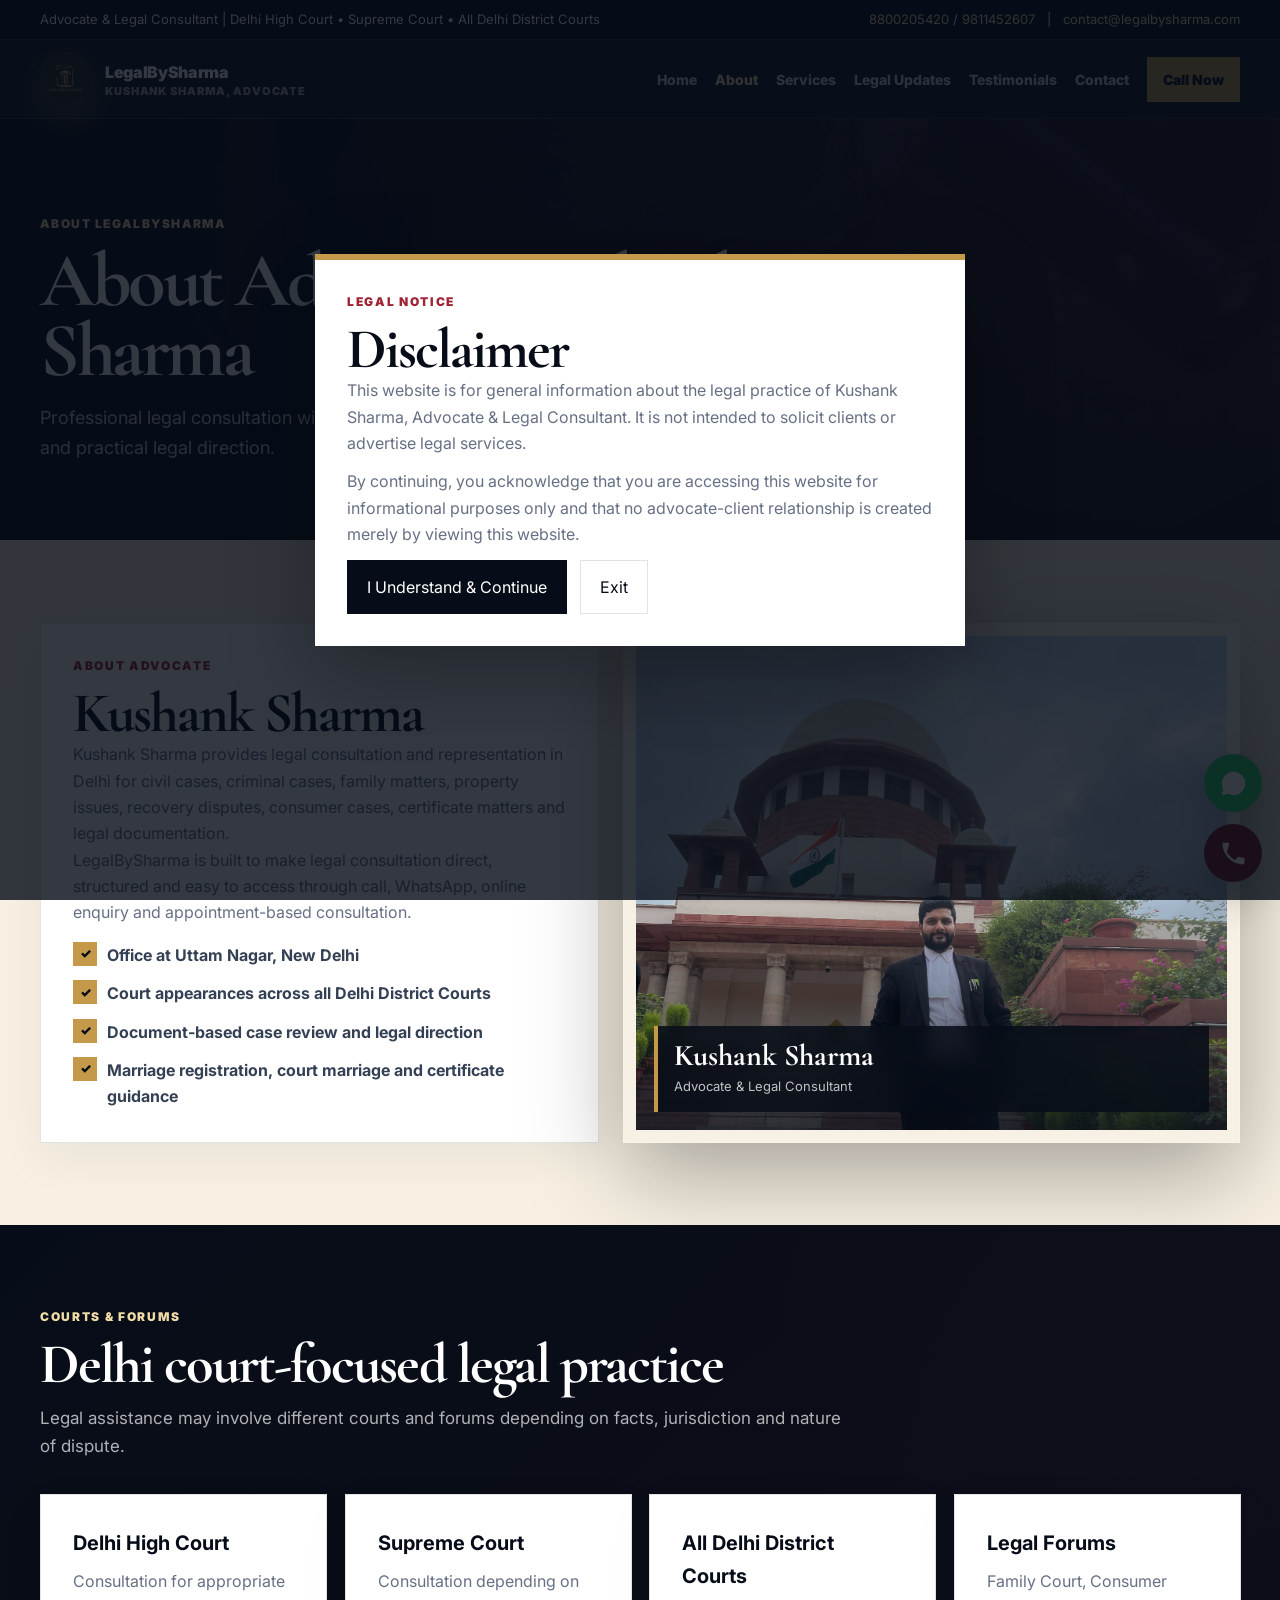
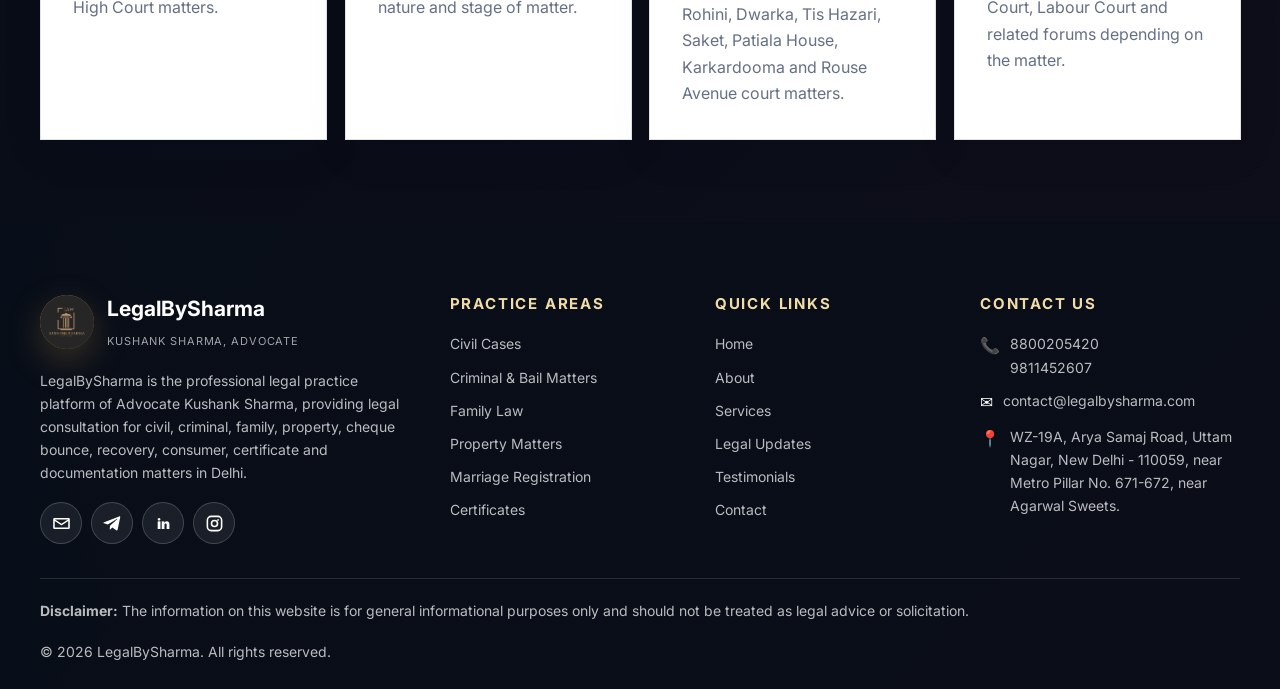
==== kushank-sharma-advocate1/about.html @ 9aa71bcb "Add files via upload" ====
<!DOCTYPE html>
<html lang="en-IN">
<head>
  <meta charset="UTF-8" />
  <meta name="viewport" content="width=device-width, initial-scale=1.0" />
  <title>Kushank Sharma Advocate | LegalBySharma | Advocate in Delhi</title>
  <meta name="description" content="Kushank Sharma, Advocate & Legal Consultant in Delhi. Legal consultation for civil, criminal, family, property, cheque bounce, bail, consumer, money recovery, marriage registration, court marriage, surviving member certificate, OBC NCL certificate, domicile certificate and documentation matters." />
  <meta name="keywords" content="Advocate in Delhi, Advocate in Dwarka, Legal Consultant Delhi, Kushank Sharma Advocate, LegalBySharma, Marriage Registration Delhi, Court Marriage Delhi, Surviving Member Certificate Delhi, OBC NCL Certificate, Domicile Certificate Delhi" />
  <meta name="robots" content="index, follow" />
  <link rel="icon" type="image/png" href="./images/icon.png?v=40">
  <link rel="preconnect" href="https://fonts.googleapis.com">
  <link rel="preconnect" href="https://fonts.gstatic.com" crossorigin>
  <link href="https://fonts.googleapis.com/css2?family=Cormorant+Garamond:wght@500;600;700&family=Inter:wght@400;500;600;700;800;900&display=swap" rel="stylesheet">
  <link rel="stylesheet" href="./style.css?v=40">
</head>
<body>
  <div id="disclaimer" class="disclaimer">
    <div class="disclaimer-box">
      <div class="eyebrow">Legal Notice</div>
      <h2>Disclaimer</h2>
      <p>This website is for general information about the legal practice of Kushank Sharma, Advocate & Legal Consultant. It is not intended to solicit clients or advertise legal services.</p>
      <p>By continuing, you acknowledge that you are accessing this website for informational purposes only and that no advocate-client relationship is created merely by viewing this website.</p>
      <div class="hero-actions" style="margin-bottom:0;">
        <button class="btn btn-dark" onclick="acceptDisclaimer()">I Understand & Continue</button>
        <a class="btn btn-outline" style="color:var(--dark);border-color:var(--border);" href="https://www.google.com">Exit</a>
      </div>
    </div>
  </div>

  <div class="top-strip">
    <div class="container top-strip-inner">
      <div>Advocate & Legal Consultant | Delhi High Court • Supreme Court • All Delhi District Courts</div>
      <div><a href="tel:+918800205420">8800205420</a> / <a href="tel:+919811452607">9811452607</a> &nbsp; | &nbsp; <a href="mailto:contact@legalbysharma.com">contact@legalbysharma.com</a></div>
    </div>
  </div>

  <header>
    <div class="container nav">
      <a href="index.html" class="brand">
        <span class="brand-icon"><img src="./images/icon.png?v=40" alt="LegalBySharma icon"></span>
        <span>LegalBySharma<small>Kushank Sharma, Advocate</small></span>
      </a>
      <button class="menu" onclick="toggleMenu()">Menu</button>
      <nav id="menu">
        <a class="" href="index.html">Home</a>
        <a class="active" href="about.html">About</a>
        <a class="" href="services.html">Services</a>
        <a class="" href="legal-updates.html">Legal Updates</a>
        <a class="" href="testimonials.html">Testimonials</a>
        <a class="" href="contact.html">Contact</a>
        <a class="nav-call" href="tel:+918800205420">Call Now</a>
      </nav>
    </div>
  </header>
<section class="page-hero">
  <div class="page-hero-bg"></div>
  <div class="container">
    <div class="breadcrumb">About LegalBySharma</div>
    <h1>About Advocate Kushank Sharma</h1>
    <p>Professional legal consultation with focus on document-based review, clear communication and practical legal direction.</p>
  </div>
</section>
<main><section><div class="container split"><div class="box"><div class="eyebrow">About Advocate</div><h2>Kushank Sharma</h2><p>Kushank Sharma provides legal consultation and representation in Delhi for civil cases, criminal cases, family matters, property issues, recovery disputes, consumer cases, certificate matters and legal documentation.</p><p>LegalBySharma is built to make legal consultation direct, structured and easy to access through call, WhatsApp, online enquiry and appointment-based consultation.</p><ul class="list"><li>Office at Uttam Nagar, New Delhi</li><li>Court appearances across all Delhi District Courts</li><li>Document-based case review and legal direction</li><li>Marriage registration, court marriage and certificate guidance</li></ul></div><aside class="advocate-hero-card float-soft" style="height:520px;width:100%"><div class="advocate-hero-photo"><img src="./images/kushank-sharma.jpeg" alt="Advocate Kushank Sharma"><div class="advocate-photo-badge"><strong>Kushank Sharma</strong><span>Advocate & Legal Consultant</span></div></div></aside></div></section><section class="dark-section"><div class="container"><div class="section-title"><div class="eyebrow" style="color:var(--gold2)">Courts & Forums</div><h2>Delhi court-focused legal practice</h2><p>Legal assistance may involve different courts and forums depending on facts, jurisdiction and nature of dispute.</p></div><div class="grid-4"><div class="mini-card"><b>Delhi High Court</b><p>Consultation for appropriate High Court matters.</p></div><div class="mini-card"><b>Supreme Court</b><p>Consultation depending on nature and stage of matter.</p></div><div class="mini-card"><b>All Delhi District Courts</b><p>Rohini, Dwarka, Tis Hazari, Saket, Patiala House, Karkardooma and Rouse Avenue court matters.</p></div><div class="mini-card"><b>Legal Forums</b><p>Family Court, Consumer Court, Labour Court and related forums depending on the matter.</p></div></div></div></section></main>
  <footer class="footer-premium">
    <div class="container footer-top">
      <div class="footer-col">
        <div class="footer-logo">
          <span class="footer-logo-icon"><img src="./images/icon.png?v=40" alt="LegalBySharma icon"></span>
          <div><b>LegalBySharma</b><small>Kushank Sharma, Advocate</small></div>
        </div>
        <p>LegalBySharma is the professional legal practice platform of Advocate Kushank Sharma, providing legal consultation for civil, criminal, family, property, cheque bounce, recovery, consumer, certificate and documentation matters in Delhi.</p>
        <div class="footer-socials">
          <a class="social-icon" href="mailto:contact@legalbysharma.com" aria-label="Email LegalBySharma" title="Email">
            <svg viewBox="0 0 24 24" aria-hidden="true"><path d="M3 5h18a1.5 1.5 0 0 1 1.5 1.5v11A1.5 1.5 0 0 1 21 19H3a1.5 1.5 0 0 1-1.5-1.5v-11A1.5 1.5 0 0 1 3 5Zm.8 2 8.2 5.45L20.2 7H3.8Zm16.7 10V8.85l-7.67 5.1a1.5 1.5 0 0 1-1.66 0L3.5 8.85V17h17Z"/></svg>
          </a>
          <a class="social-icon" href="https://t.me/legalbysharma" target="_blank" rel="noopener" aria-label="Telegram LegalBySharma" title="Telegram">
            <svg viewBox="0 0 24 24" aria-hidden="true"><path d="M21.7 4.4 18.5 19.7c-.24 1.1-.88 1.36-1.78.84l-4.9-3.62-2.36 2.27c-.26.26-.48.48-.98.48l.35-4.98 9.07-8.2c.4-.35-.09-.55-.61-.2L6.08 13.35 1.25 11.84c-1.05-.33-1.07-1.05.22-1.55L20.35 3c.87-.32 1.63.2 1.35 1.4Z"/></svg>
          </a>
          <a class="social-icon" href="https://www.linkedin.com/" target="_blank" rel="noopener" aria-label="LinkedIn" title="LinkedIn">in</a>
          <a class="social-icon" href="https://www.instagram.com/" target="_blank" rel="noopener" aria-label="Instagram" title="Instagram">
            <svg viewBox="0 0 24 24" aria-hidden="true"><path d="M7.8 2h8.4A5.81 5.81 0 0 1 22 7.8v8.4A5.81 5.81 0 0 1 16.2 22H7.8A5.81 5.81 0 0 1 2 16.2V7.8A5.81 5.81 0 0 1 7.8 2Zm0 2A3.81 3.81 0 0 0 4 7.8v8.4A3.81 3.81 0 0 0 7.8 20h8.4a3.81 3.81 0 0 0 3.8-3.8V7.8A3.81 3.81 0 0 0 16.2 4H7.8Zm8.7 2.4a1.1 1.1 0 1 1 0 2.2 1.1 1.1 0 0 1 0-2.2ZM12 7.2A4.8 4.8 0 1 1 12 16.8 4.8 4.8 0 0 1 12 7.2Zm0 2A2.8 2.8 0 1 0 12 14.8 2.8 2.8 0 0 0 12 9.2Z"/></svg>
          </a>
        </div>
      </div>
      <div class="footer-col">
        <h3>Practice Areas</h3>
        <div class="footer-links">
          <a href="services.html">Civil Cases</a><a href="services.html">Criminal & Bail Matters</a><a href="services.html">Family Law</a><a href="services.html">Property Matters</a><a href="services.html">Marriage Registration</a><a href="services.html">Certificates</a>
        </div>
      </div>
      <div class="footer-col">
        <h3>Quick Links</h3>
        <div class="footer-links">
          <a href="index.html">Home</a><a href="about.html">About</a><a href="services.html">Services</a><a href="legal-updates.html">Legal Updates</a><a href="testimonials.html">Testimonials</a><a href="contact.html">Contact</a>
        </div>
      </div>
      <div class="footer-col">
        <h3>Contact Us</h3>
        <div class="footer-contact">
          <div><span>📞</span><p><a href="tel:+918800205420">8800205420</a><br><a href="tel:+919811452607">9811452607</a></p></div>
          <div><span>✉️</span><p><a href="mailto:contact@legalbysharma.com">contact@legalbysharma.com</a></p></div>
          <div><span>📍</span><p>WZ-19A, Arya Samaj Road, Uttam Nagar, New Delhi - 110059, near Metro Pillar No. 671-672, near Agarwal Sweets.</p></div>
        </div>
      </div>
    </div>
    <div class="container footer-bottom">
      <p><b>Disclaimer:</b> The information on this website is for general informational purposes only and should not be treated as legal advice or solicitation.</p>
      <p>© <span id="year"></span> LegalBySharma. All rights reserved.</p>
    </div>
  </footer>

  <div class="floating">
    <a class="float-btn whatsapp" href="https://wa.me/918800205420?text=Hello%20Advocate%20Kushank%20Sharma%2C%20I%20need%20legal%20consultation." target="_blank" aria-label="WhatsApp"><svg viewBox="0 0 32 32"><path d="M16.04 3C8.88 3 3.06 8.82 3.06 15.98c0 2.28.6 4.51 1.74 6.47L3 29l6.71-1.76a12.93 12.93 0 0 0 6.33 1.62h.01c7.15 0 12.98-5.82 12.98-12.98C29.03 8.82 23.2 3 16.04 3Z"/></svg></a>
    <a class="float-btn call" href="tel:+918800205420" aria-label="Call"><svg viewBox="0 0 24 24"><path d="M6.62 10.79c1.44 2.83 3.76 5.15 6.59 6.59l2.2-2.2c.27-.27.67-.36 1.02-.24 1.12.37 2.33.57 3.57.57.55 0 1 .45 1 1V20c0 .55-.45 1-1 1C10.61 21 3 13.39 3 4c0-.55.45-1 1-1h3.5c.55 0 1 .45 1 1Z"/></svg></a>
  </div>
  <script src="./script.js?v=40"></script>
</body>
</html>
---- kushank-sharma-advocate1/style.css ----
:root{--dark:#070d18;--dark2:#101827;--maroon:#711625;--maroon2:#9f2536;--gold:#c49a4a;--gold2:#f1dca8;--cream:#f7f0e3;--ink:#101828;--muted:#667085;--border:rgba(16,24,40,.12);--line:rgba(255,255,255,.14);--green:#25D366;--shadow:0 28px 80px rgba(7,13,24,.18)}
*{margin:0;padding:0;box-sizing:border-box}html{scroll-behavior:smooth;overflow-x:hidden}body{font-family:Inter,system-ui,sans-serif;background:var(--cream);color:var(--ink);line-height:1.65;overflow-x:hidden}a{text-decoration:none;color:inherit}img{display:block;max-width:100%}.container{width:min(1200px,calc(100% - 34px));margin:auto}h1,h2,h3{font-family:"Cormorant Garamond",Georgia,serif}.top-strip{background:var(--dark);color:#fff;padding:9px 0;font-size:13px;border-bottom:1px solid var(--line)}.top-strip-inner{display:flex;justify-content:space-between;gap:16px;align-items:center;flex-wrap:wrap}.top-strip a{color:var(--gold2)}
header{position:sticky;top:0;z-index:100;background:rgba(7,13,24,.95);backdrop-filter:blur(14px);border-bottom:1px solid var(--line)}.nav{height:78px;display:flex;justify-content:space-between;align-items:center;gap:22px}.brand{display:flex;align-items:center;gap:13px;color:#fff;font-weight:950;letter-spacing:-.02em}.brand-icon,.footer-logo-icon{width:52px;height:52px;display:grid;place-items:center;border-radius:50%;background:linear-gradient(135deg,var(--gold),#8a6422);box-shadow:0 12px 34px rgba(196,154,74,.26);overflow:hidden;flex:0 0 auto}.brand-icon img,.footer-logo-icon img{width:100%;height:100%;object-fit:cover}.brand small{display:block;color:rgba(255,255,255,.62);text-transform:uppercase;letter-spacing:.08em;font-size:11px;margin-top:-4px}nav{display:flex;align-items:center;gap:18px;color:rgba(255,255,255,.82);font-size:14px;font-weight:800}nav a:hover,nav a.active{color:var(--gold2)}.nav-call{background:var(--gold);color:var(--dark);padding:11px 16px;font-weight:950}.menu{display:none;background:rgba(255,255,255,.06);color:var(--gold2);border:1px solid rgba(255,255,255,.18);padding:10px 13px;font-weight:950;cursor:pointer}
.btn{min-height:52px;display:inline-flex;align-items:center;justify-content:center;gap:10px;padding:13px 19px;border:1px solid transparent;font-weight:900;transition:.22s ease;cursor:pointer;font:inherit;text-align:center}.btn-gold{background:var(--gold);color:var(--dark);box-shadow:0 18px 40px rgba(196,154,74,.22)}.btn-outline{background:rgba(255,255,255,.05);border-color:rgba(255,255,255,.28);color:#fff}.btn-dark{background:var(--dark);color:#fff}.btn:hover{transform:translateY(-3px)}
.hero{position:relative;min-height:calc(100vh - 116px);overflow:hidden;background:var(--dark);color:#fff;display:grid;align-items:end}.hero-bg-slide{position:absolute;inset:0;opacity:0;transition:opacity .9s ease;background-size:cover;background-position:center;transform:scale(1.03)}.hero-bg-slide.active{opacity:1;animation:slowHeroZoom 8s ease forwards}@keyframes slowHeroZoom{from{transform:scale(1.03)}to{transform:scale(1.09)}}.hero::after,.page-hero::after{content:"";position:absolute;inset:0;background:linear-gradient(90deg,rgba(7,13,24,.94),rgba(7,13,24,.70) 42%,rgba(7,13,24,.28)),linear-gradient(180deg,rgba(7,13,24,.12),rgba(7,13,24,.38) 45%,rgba(7,13,24,.90));z-index:1}.hero-pattern{position:absolute;inset:0;background-image:linear-gradient(rgba(255,255,255,.035) 1px,transparent 1px),linear-gradient(90deg,rgba(255,255,255,.035) 1px,transparent 1px);background-size:42px 42px;opacity:.22;z-index:2}.hero-content{position:relative;z-index:3;min-height:calc(100vh - 116px);display:grid;grid-template-columns:minmax(0,1fr) 410px;gap:42px;align-items:stretch;padding:145px 0 78px}.hero-copy{max-width:700px;height:100%;background:rgba(7,13,24,.62);border:1px solid rgba(255,255,255,.16);border-left:5px solid var(--gold);padding:30px 32px;backdrop-filter:blur(10px);box-shadow:0 28px 80px rgba(0,0,0,.26);display:flex;flex-direction:column;justify-content:center}.label{display:inline-flex;align-self:flex-start;color:var(--gold2);border:1px solid rgba(196,154,74,.44);background:rgba(255,255,255,.05);padding:8px 13px;text-transform:uppercase;letter-spacing:.13em;font-size:12px;font-weight:950;margin-bottom:18px}h1{font-size:clamp(48px,6vw,78px);line-height:.92;letter-spacing:-.045em;margin-bottom:16px;font-weight:700}h1 span{display:block;color:var(--gold2)}.hero-text{color:rgba(255,255,255,.82);font-size:clamp(16px,1.7vw,19px);margin-bottom:18px}.hero-trust-line{color:rgba(255,255,255,.88);font-size:15px;font-weight:750;margin-bottom:22px;border-left:3px solid var(--gold);padding-left:13px}.hero-actions{display:flex;gap:13px;flex-wrap:wrap;margin-bottom:20px}.trust-row{display:flex;flex-wrap:wrap;gap:10px}.trust-row span{border:1px solid rgba(255,255,255,.16);background:rgba(255,255,255,.07);color:rgba(255,255,255,.88);padding:8px 11px;font-size:13px;font-weight:800}.advocate-hero-card{position:relative;z-index:4;width:410px;max-width:100%;height:100%;background:rgba(255,255,255,.08);border:1px solid rgba(255,255,255,.18);padding:12px;backdrop-filter:blur(12px);box-shadow:0 30px 90px rgba(0,0,0,.34)}.advocate-hero-photo{position:relative;height:100%;overflow:hidden;background:linear-gradient(135deg,var(--dark2),var(--maroon))}.advocate-hero-photo img{width:100%;height:100%;object-fit:cover;object-position:center 18%}.advocate-hero-photo::after{content:"";position:absolute;inset:0;background:linear-gradient(180deg,transparent 45%,rgba(7,13,24,.82))}.advocate-photo-badge{position:absolute;left:18px;right:18px;bottom:18px;z-index:2;background:rgba(7,13,24,.86);border-left:4px solid var(--gold);padding:15px 16px;backdrop-filter:blur(10px)}.advocate-photo-badge strong{display:block;font-family:"Cormorant Garamond";font-size:30px;line-height:1;color:#fff}.advocate-photo-badge span{display:block;color:rgba(255,255,255,.74);font-size:13px;margin-top:5px}.slider-controls{position:absolute;left:50%;bottom:26px;transform:translateX(-50%);z-index:5;display:flex;align-items:center;gap:10px}.slide-btn,.dot{border:1px solid rgba(255,255,255,.28);background:rgba(7,13,24,.68);color:#fff;cursor:pointer;backdrop-filter:blur(10px)}.slide-btn{width:42px;height:42px;font-size:22px;display:grid;place-items:center}.dot{width:10px;height:10px;border-radius:50%;padding:0}.dot.active{background:var(--gold);border-color:var(--gold)}
.hero-bottom{background:#fff;color:var(--ink);box-shadow:0 -22px 70px rgba(0,0,0,.12)}.stats{display:grid;grid-template-columns:repeat(4,1fr)}.stat{padding:28px;border-right:1px solid var(--border)}.stat:last-child{border-right:0}.stat strong{display:block;color:var(--maroon);font-family:"Cormorant Garamond";font-size:34px;line-height:1;margin-bottom:7px}.stat span{color:var(--muted);text-transform:uppercase;letter-spacing:.08em;font-size:12px;font-weight:900}
section{padding:82px 0}.section-title{max-width:820px;margin-bottom:34px}.eyebrow{color:var(--maroon2);text-transform:uppercase;letter-spacing:.14em;font-size:12px;font-weight:950;margin-bottom:9px}h2{color:var(--dark);font-size:clamp(36px,4.4vw,58px);line-height:1;letter-spacing:-.035em;font-weight:700}.section-title p{color:var(--muted);margin-top:12px;font-size:17px}.grid-3{display:grid;grid-template-columns:repeat(3,1fr);gap:18px}.grid-4{display:grid;grid-template-columns:repeat(4,1fr);gap:18px}.split{display:grid;grid-template-columns:.95fr 1.05fr;gap:24px;align-items:stretch}.practice-card,.mini-card,.box,.article-card{background:#fff;border:1px solid var(--border);box-shadow:0 16px 44px rgba(16,24,40,.06)}.practice-card,.article-card{padding:28px;min-height:220px;position:relative;overflow:hidden;transition:.22s ease}.practice-card::before,.article-card::before{content:"";position:absolute;left:0;top:0;width:4px;height:100%;background:var(--gold)}.practice-card:hover,.article-card:hover{transform:translateY(-6px);box-shadow:0 26px 60px rgba(16,24,40,.12)}.practice-icon{width:48px;height:48px;display:grid;place-items:center;background:var(--dark);color:var(--gold2);margin-bottom:16px;font-size:22px}.practice-card h3,.article-card h3{color:var(--dark);font-size:26px;line-height:1.05;margin-bottom:10px}.practice-card p,.mini-card p,.box p,.article-card p{color:var(--muted)}.box,.mini-card,.court-panel{padding:32px}.box h3,.court-panel h3{color:var(--dark);font-size:38px;line-height:1;margin-bottom:12px}.dark-section{background:linear-gradient(rgba(7,13,24,.94),rgba(7,13,24,.94)),radial-gradient(circle at 90% 20%,rgba(196,154,74,.23),transparent 30%),linear-gradient(135deg,var(--dark),var(--maroon));color:#fff}.dark-section h2{color:#fff}.dark-section .section-title p{color:rgba(255,255,255,.68)}.dark-section .mini-card{background:#fff;color:var(--ink)}.offer-box{display:grid;grid-template-columns:1fr .72fr;gap:28px;background:rgba(255,255,255,.06);border:1px solid rgba(255,255,255,.14);padding:32px}.offer-main{border-left:5px solid var(--gold);padding-left:22px}.price{display:inline-flex;background:var(--gold);color:var(--dark);padding:10px 16px;font-weight:1000;font-size:24px;margin:12px 0 18px}.offer-list{display:grid;gap:12px;margin-top:18px}.offer-list div{background:rgba(255,255,255,.08);border:1px solid rgba(255,255,255,.12);padding:12px 14px;font-weight:850}.offer-side{background:#fff;color:var(--ink);padding:26px;display:grid;align-content:center;gap:14px}.offer-side strong{font-family:"Cormorant Garamond";font-size:46px;line-height:1;color:var(--maroon)}.qr-card{display:flex;align-items:center;gap:14px;background:#f7f0e3;border:1px solid rgba(16,24,40,.12);padding:14px;margin:6px 0;width:100%;min-height:126px}.qr-image-box{width:104px;height:104px;flex:0 0 104px;background:#fff;border:1px solid rgba(16,24,40,.14);padding:7px;display:grid;place-items:center}.qr-image-box img{width:100%!important;height:100%!important;object-fit:contain!important}.qr-text b{display:block;color:var(--dark);font-size:17px;margin-bottom:4px}.qr-text span{display:block;color:var(--muted);font-size:13px;line-height:1.35}.court-panel{background:var(--dark);color:#fff;border-left:6px solid var(--gold);box-shadow:var(--shadow)}.court-panel h3{color:#fff}.court-panel p{color:rgba(255,255,255,.7);margin-bottom:18px}.court-tags{display:flex;flex-wrap:wrap;gap:10px}.court-tags span{background:rgba(255,255,255,.07);border:1px solid rgba(255,255,255,.13);padding:9px 12px;color:rgba(255,255,255,.88);font-size:13px;font-weight:850}.mini-card b{display:block;color:var(--dark);font-size:20px;margin-bottom:8px}.tag{display:inline-flex;background:#f0e2c2;color:var(--dark);padding:6px 9px;font-size:12px;font-weight:950;margin-bottom:12px}.stars{color:var(--gold);font-size:18px;margin-bottom:10px}.list{display:grid;gap:12px;margin-top:16px}.list li{list-style:none;display:flex;gap:10px;color:#344054;font-weight:700}.list li::before{content:"✓";width:24px;height:24px;flex:0 0 24px;display:grid;place-items:center;background:var(--gold);color:var(--dark);font-weight:1000;font-size:13px}.map-grid{display:grid;grid-template-columns:.9fr 1.1fr;gap:24px;align-items:stretch}iframe{width:100%;height:430px;border:0;box-shadow:0 16px 44px rgba(16,24,40,.08)}details{background:#fff;border:1px solid var(--border);padding:18px 20px;box-shadow:0 10px 30px rgba(16,24,40,.04);margin-bottom:12px}summary{cursor:pointer;color:var(--dark);font-weight:950}details p{color:var(--muted);margin-top:10px}.contact-grid{display:grid;grid-template-columns:1fr .9fr;gap:24px;align-items:start}.contact-row{display:flex;gap:12px;border-bottom:1px solid var(--border);padding:15px 0}.contact-row:last-child{border-bottom:0}.contact-row b{display:block;color:var(--dark)}.contact-row span{color:var(--muted)}form{display:grid;gap:12px}input,select,textarea{width:100%;padding:14px 15px;border:1px solid var(--border);background:#fff;color:var(--ink);font:inherit;outline:none}textarea{min-height:116px;resize:vertical}input:focus,select:focus,textarea:focus{border-color:var(--gold);box-shadow:0 0 0 4px rgba(196,154,74,.15)}
.page-hero{position:relative;background:var(--dark);color:#fff;padding:95px 0 78px;overflow:hidden}.page-hero-bg{position:absolute;inset:0;background:linear-gradient(135deg,rgba(7,13,24,.95),rgba(113,22,37,.65)),url('./images/legal-2.jpg') center/cover;opacity:.95}.page-hero .container{position:relative;z-index:2}.page-hero h1{max-width:850px}.breadcrumb{color:var(--gold2);font-weight:900;text-transform:uppercase;letter-spacing:.12em;font-size:12px;margin-bottom:12px}.page-hero p{max-width:760px;color:rgba(255,255,255,.78);font-size:18px}.service-detail{display:grid;gap:18px}.service-detail .article-card{min-height:unset}.large-cta{background:var(--dark);color:#fff;border-left:6px solid var(--gold);padding:36px;display:grid;grid-template-columns:1fr auto;gap:20px;align-items:center;box-shadow:var(--shadow)}.large-cta h2{color:#fff;margin-bottom:8px}.large-cta p{color:rgba(255,255,255,.72)}
.footer-premium{background:linear-gradient(rgba(7,13,24,.96),rgba(7,13,24,.96)),radial-gradient(circle at 15% 0%,rgba(196,154,74,.22),transparent 35%),linear-gradient(135deg,var(--dark),var(--maroon));color:#fff;padding:70px 0 26px}.footer-top{display:grid;grid-template-columns:1.3fr .8fr .8fr .9fr;gap:34px;padding-bottom:34px;border-bottom:1px solid rgba(255,255,255,.12)}.footer-logo{display:flex;align-items:center;gap:13px;margin-bottom:16px}.footer-logo-icon{width:54px;height:54px}.footer-logo b{display:block;color:#fff;font-size:21px}.footer-logo small{color:rgba(255,255,255,.62);text-transform:uppercase;letter-spacing:.08em;font-size:11px}.footer-premium p,.footer-premium a{color:rgba(255,255,255,.72);font-size:14px}.footer-premium a:hover{color:var(--gold2)}.footer-col h3{color:var(--gold2);font-family:Inter,sans-serif;font-size:15px;text-transform:uppercase;letter-spacing:.12em;margin-bottom:16px}.footer-links,.footer-contact{display:grid;gap:10px}.footer-contact div{display:flex;gap:10px;align-items:flex-start}.footer-socials{display:flex;flex-wrap:wrap;gap:9px;margin-top:18px}.footer-socials a{width:38px;height:38px;display:grid;place-items:center;border:1px solid rgba(255,255,255,.16);background:rgba(255,255,255,.06);color:#fff;font-weight:950}.footer-bottom{padding-top:20px;display:flex;justify-content:space-between;gap:18px;flex-wrap:wrap;color:rgba(255,255,255,.55);font-size:13px}.floating{position:fixed;right:18px;bottom:18px;z-index:120;display:grid;gap:12px}.float-btn{width:58px;height:58px;display:grid;place-items:center;color:#fff;box-shadow:0 18px 40px rgba(0,0,0,.25);transition:.22s ease;border-radius:50%}.float-btn:hover{transform:translateY(-3px)}.float-btn svg{width:29px;height:29px;fill:currentColor}.whatsapp{background:var(--green)}.call{background:var(--maroon)}.disclaimer{position:fixed;inset:0;background:rgba(7,13,24,.82);z-index:999;display:grid;place-items:center;padding:18px}.disclaimer-box{background:#fff;width:min(650px,100%);padding:32px;box-shadow:0 28px 80px rgba(0,0,0,.32);border-top:6px solid var(--gold)}.disclaimer-box p{color:var(--muted);margin-bottom:12px}.hidden{display:none!important}
.reveal{opacity:0;transform:translateY(38px);transition:opacity .8s ease,transform .8s ease;will-change:opacity,transform}.reveal.show{opacity:1;transform:translateY(0)}.float-card{transition:transform .28s ease,box-shadow .28s ease}.float-card:hover{transform:translateY(-8px);box-shadow:0 28px 70px rgba(16,24,40,.14)}.float-soft{animation:floatSoft 4.8s ease-in-out infinite}@keyframes floatSoft{0%,100%{transform:translateY(0)}50%{transform:translateY(-10px)}}
@media(max-width:980px){.menu{display:inline-flex}nav{display:none;position:absolute;top:78px;left:14px;right:14px;background:linear-gradient(180deg,rgba(16,24,39,.98),rgba(7,13,24,.98));flex-direction:column;align-items:stretch;padding:14px;border:1px solid rgba(255,255,255,.12);box-shadow:0 24px 70px rgba(0,0,0,.35);backdrop-filter:blur(16px)}nav.open{display:flex}nav a{padding:14px 15px;border-bottom:1px solid rgba(255,255,255,.08);color:rgba(255,255,255,.86);font-size:14px;font-weight:850}.nav-call{margin-top:8px;text-align:center}.hero-content{grid-template-columns:1fr;padding:105px 0 86px;gap:24px;align-items:center}.hero-copy{max-width:100%;height:auto;display:block}.advocate-hero-card{max-width:420px;width:100%;height:auto;margin:0 auto}.advocate-hero-photo{height:460px}.split,.offer-box,.map-grid,.contact-grid,.large-cta{grid-template-columns:1fr}.stats,.grid-4,.grid-3{grid-template-columns:repeat(2,1fr)}.footer-top{grid-template-columns:1fr 1fr}}
@media(max-width:640px){.container{width:min(100% - 22px,1200px)}.top-strip{display:none}.nav{height:62px}.brand{gap:9px;font-size:14px}.brand-icon{width:39px;height:39px}.brand small{font-size:9px}nav{top:62px;left:12px;right:12px;padding:12px}.hero{min-height:auto}.hero-content{min-height:auto;grid-template-columns:1fr;padding:34px 0 74px;gap:14px}.hero-copy{padding:20px 16px;border-left-width:4px;background:rgba(7,13,24,.68);display:block}.label{font-size:9px;letter-spacing:.08em;padding:6px 9px;margin-bottom:12px}h1{font-size:36px;line-height:.96;margin-bottom:12px}.hero-text{font-size:13px;line-height:1.5;margin-bottom:12px}.hero-trust-line{font-size:12.5px;line-height:1.45;margin-bottom:14px;padding-left:10px}.hero-actions{display:grid;grid-template-columns:1fr 1fr;gap:8px;margin-bottom:12px}.hero-actions .btn{width:100%;min-height:42px;padding:9px 8px;font-size:12px}.trust-row span{font-size:10.5px;padding:5px 7px}.advocate-hero-card{max-width:345px;width:100%;height:auto;padding:9px;margin:0 auto}.advocate-hero-photo{height:370px}.advocate-hero-photo img{object-position:center 14%}.stats,.grid-4,.grid-3,.footer-top{grid-template-columns:1fr}.stat{padding:18px;border-right:0;border-bottom:1px solid var(--border)}section{padding:50px 0}h2{font-size:33px}.practice-card,.mini-card,.box,.court-panel{padding:20px}.offer-box{padding:18px}.qr-card{gap:10px;padding:10px;min-height:98px}.qr-image-box{width:78px;height:78px;flex:0 0 78px;padding:5px}iframe{height:300px}.footer-premium{padding:50px 0 26px}.footer-bottom{display:grid;gap:12px}.floating{right:12px;bottom:13px;gap:8px}.float-btn{width:45px;height:45px}.float-btn svg{width:22px;height:22px}}


/* UPDATED SOCIAL / NEWS / REVIEW COMPONENTS */
.footer-socials .social-icon{width:42px;height:42px;border-radius:50%;display:grid;place-items:center;border:1px solid rgba(255,255,255,.18);background:rgba(255,255,255,.07);color:#fff;font-weight:950;transition:.22s ease}
.footer-socials .social-icon:hover{background:var(--gold);color:var(--dark);transform:translateY(-3px)}
.footer-socials svg,.contact-chip svg,.news-meta svg{width:19px;height:19px;fill:currentColor}
.contact-chip-row{display:flex;flex-wrap:wrap;gap:12px;margin-top:18px}
.contact-chip{display:inline-flex;align-items:center;gap:9px;background:#fff;border:1px solid var(--border);padding:11px 13px;font-weight:900;color:var(--dark);box-shadow:0 10px 26px rgba(16,24,40,.05)}
.news-category-row{display:flex;flex-wrap:wrap;gap:10px;margin-bottom:28px}
.news-category-row span{background:#fff;border:1px solid var(--border);padding:9px 12px;font-size:13px;font-weight:950;color:var(--dark)}
.featured-news{background:linear-gradient(rgba(7,13,24,.9),rgba(7,13,24,.9)),url('./images/legal-2.jpg') center/cover;color:#fff;border-left:6px solid var(--gold);padding:36px;box-shadow:var(--shadow)}
.featured-news h2{color:#fff;margin-bottom:10px}.featured-news p{color:rgba(255,255,255,.76);margin-bottom:18px}
.news-meta{display:flex;gap:10px;flex-wrap:wrap;margin:14px 0 0}.news-meta span{display:inline-flex;align-items:center;gap:7px;border:1px solid rgba(255,255,255,.16);background:rgba(255,255,255,.08);padding:7px 10px;font-size:12px;font-weight:900;color:rgba(255,255,255,.88)}
.fee-compare{display:flex;flex-wrap:wrap;gap:12px;margin:16px 0}.fee-box{background:rgba(255,255,255,.08);border:1px solid rgba(255,255,255,.14);padding:13px 15px}.fee-box small{display:block;color:rgba(255,255,255,.66);font-weight:850;text-transform:uppercase;letter-spacing:.08em}.fee-box strong{display:block;font-family:'Cormorant Garamond';font-size:32px;color:var(--gold2);line-height:1}.fee-box.discount strong{color:#fff}.old-price{text-decoration:line-through;opacity:.7}
.review-note{background:#fff;border:1px solid var(--border);border-left:5px solid var(--gold);padding:22px;margin-bottom:24px;box-shadow:0 16px 44px rgba(16,24,40,.06)}
.review-card{background:#fff;border:1px solid var(--border);padding:26px;box-shadow:0 16px 44px rgba(16,24,40,.06);position:relative;overflow:hidden}.review-card:before{content:'“';position:absolute;right:18px;top:2px;font-family:'Cormorant Garamond';font-size:88px;line-height:1;color:rgba(196,154,74,.22)}
.review-head{display:flex;justify-content:space-between;gap:14px;align-items:flex-start;margin-bottom:10px}.review-head b{color:var(--dark);display:block}.review-head small{color:var(--muted);font-weight:800}.stars{color:var(--gold);letter-spacing:1px;font-size:16px}.review-card p{color:var(--muted);position:relative;z-index:1}.review-rating-summary{background:var(--dark);color:#fff;border-left:6px solid var(--gold);padding:32px;box-shadow:var(--shadow)}.review-rating-summary h2{color:#fff}.review-rating-summary p{color:rgba(255,255,255,.72)}
@media(max-width:640px){.featured-news,.review-rating-summary{padding:22px}.fee-compare{display:grid}.contact-chip{width:100%;justify-content:center}}
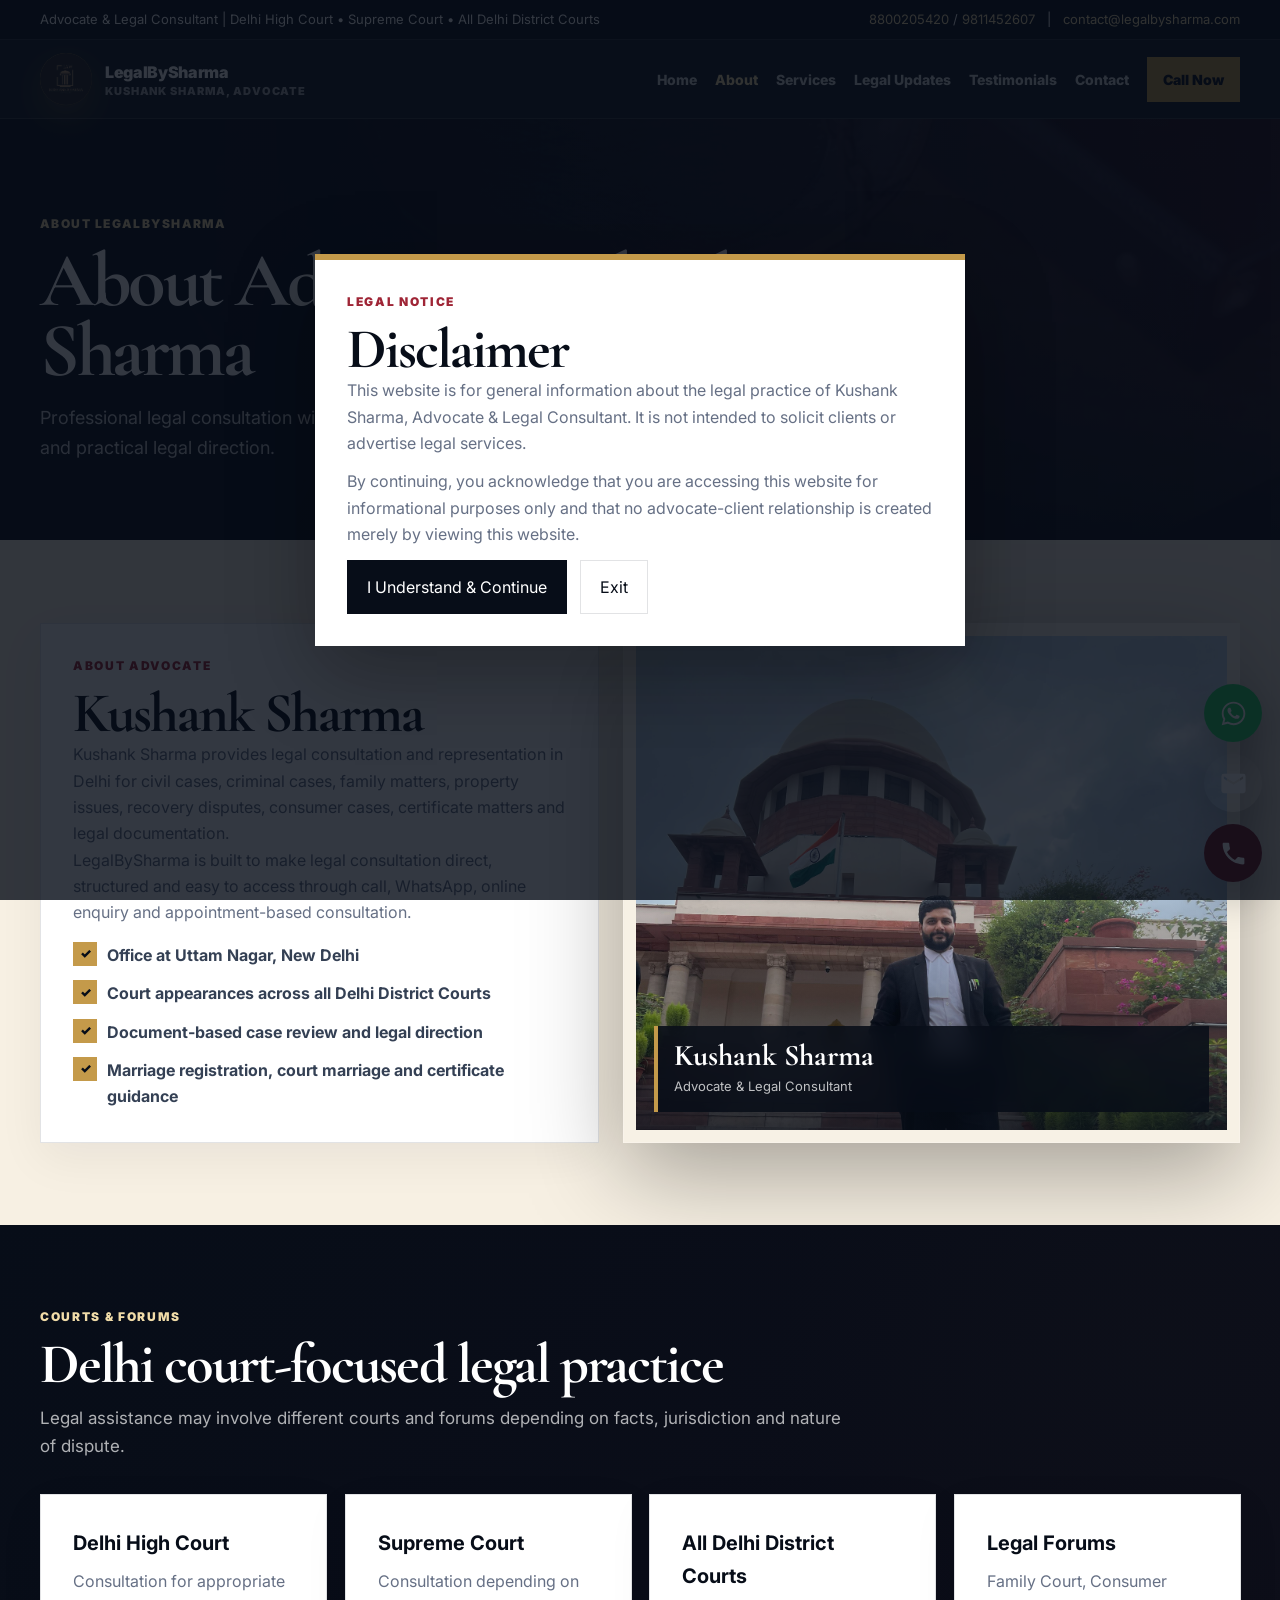
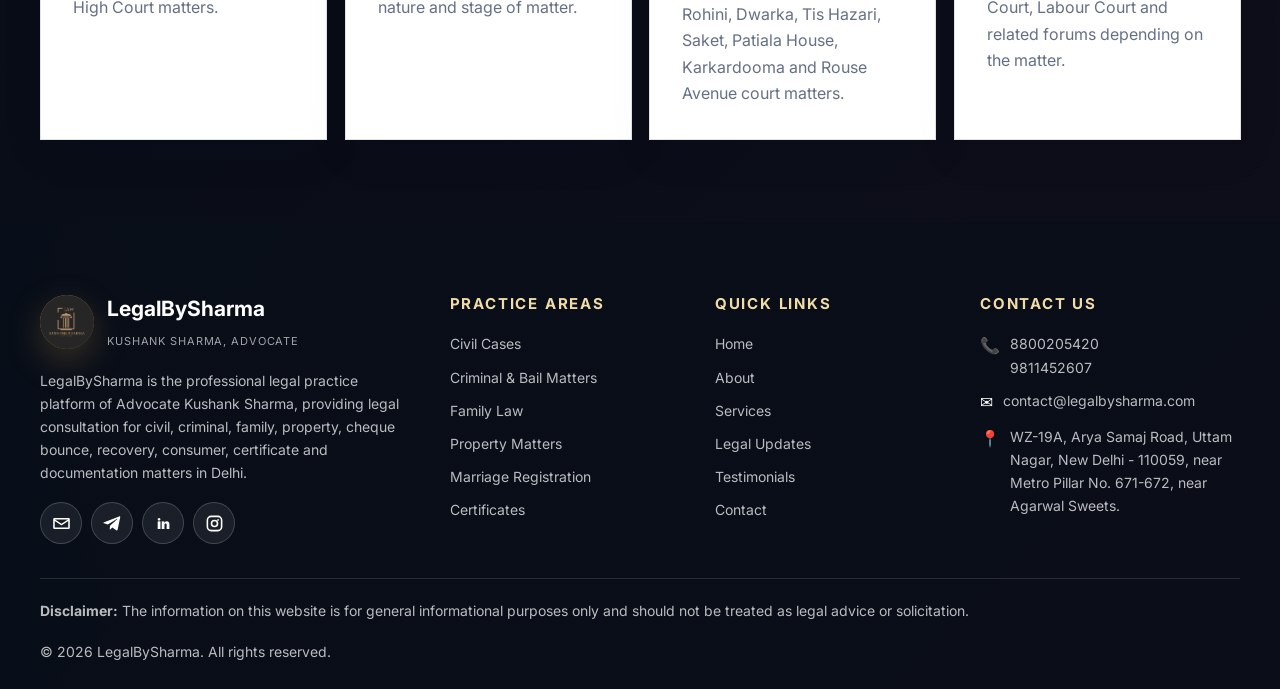
==== commit 77c09285: "Update about.html" ====
--- a/kushank-sharma-advocate1/about.html
+++ b/kushank-sharma-advocate1/about.html
@@ -110,9 +110,17 @@
   </footer>
 
   <div class="floating">
-    <a class="float-btn whatsapp" href="https://wa.me/918800205420?text=Hello%20Advocate%20Kushank%20Sharma%2C%20I%20need%20legal%20consultation." target="_blank" aria-label="WhatsApp"><svg viewBox="0 0 32 32"><path d="M16.04 3C8.88 3 3.06 8.82 3.06 15.98c0 2.28.6 4.51 1.74 6.47L3 29l6.71-1.76a12.93 12.93 0 0 0 6.33 1.62h.01c7.15 0 12.98-5.82 12.98-12.98C29.03 8.82 23.2 3 16.04 3Z"/></svg></a>
-    <a class="float-btn call" href="tel:+918800205420" aria-label="Call"><svg viewBox="0 0 24 24"><path d="M6.62 10.79c1.44 2.83 3.76 5.15 6.59 6.59l2.2-2.2c.27-.27.67-.36 1.02-.24 1.12.37 2.33.57 3.57.57.55 0 1 .45 1 1V20c0 .55-.45 1-1 1C10.61 21 3 13.39 3 4c0-.55.45-1 1-1h3.5c.55 0 1 .45 1 1Z"/></svg></a>
+    <a class="float-btn whatsapp" href="https://wa.me/918800205420?text=Hello%20Advocate%20Kushank%20Sharma%2C%20I%20need%20legal%20consultation." target="_blank" aria-label="WhatsApp">
+      <svg viewBox="0 0 32 32" aria-hidden="true"><path d="M16.03 3C8.86 3 3.05 8.82 3.05 15.98c0 2.28.6 4.51 1.74 6.47L3 29l6.71-1.76a12.92 12.92 0 0 0 6.32 1.62h.01c7.16 0 12.98-5.82 12.98-12.98C29.02 8.82 23.19 3 16.03 3Zm0 23.66c-2.02 0-3.99-.54-5.71-1.56l-.41-.24-3.98 1.04 1.06-3.88-.27-.43a10.7 10.7 0 0 1-1.65-5.61c0-6.05 4.92-10.97 10.97-10.97S27 9.93 27 15.98s-4.92 10.68-10.97 10.68Zm6.02-8.23c-.33-.17-1.96-.97-2.26-1.08-.3-.11-.52-.17-.74.17-.22.33-.85 1.08-1.04 1.3-.19.22-.38.25-.71.08-.33-.17-1.39-.51-2.64-1.63-.98-.87-1.64-1.95-1.83-2.28-.19-.33-.02-.51.14-.68.15-.15.33-.38.5-.57.17-.19.22-.33.33-.55.11-.22.06-.41-.03-.57-.08-.17-.74-1.79-1.01-2.45-.27-.64-.54-.55-.74-.56h-.63c-.22 0-.57.08-.87.41-.3.33-1.14 1.12-1.14 2.72s1.17 3.15 1.33 3.37c.17.22 2.3 3.51 5.57 4.92.78.34 1.39.54 1.86.69.78.25 1.49.21 2.05.13.63-.09 1.96-.8 2.24-1.57.28-.77.28-1.43.19-1.57-.08-.14-.3-.22-.63-.38Z"/></svg>
+    </a>
+    <a class="float-btn email" href="mailto:contact@legalbysharma.com" aria-label="Email">
+      <svg viewBox="0 0 24 24" aria-hidden="true"><path d="M20 4H4a2 2 0 0 0-2 2v12a2 2 0 0 0 2 2h16a2 2 0 0 0 2-2V6a2 2 0 0 0-2-2Zm0 4-8 5L4 8V6l8 5 8-5v2Z"/></svg>
+    </a>
+    <a class="float-btn call" href="tel:+918800205420" aria-label="Call">
+      <svg viewBox="0 0 24 24" aria-hidden="true"><path d="M6.62 10.79c1.44 2.83 3.76 5.15 6.59 6.59l2.2-2.2c.27-.27.67-.36 1.02-.24 1.12.37 2.33.57 3.57.57.55 0 1 .45 1 1V20c0 .55-.45 1-1 1C10.61 21 3 13.39 3 4c0-.55.45-1 1-1h3.5c.55 0 1 .45 1 1 0 1.24.2 2.45.57 3.57.11.35.03.74-.25 1.02l-2.2 2.2Z"/></svg>
+    </a>
   </div>
+
   <script src="./script.js?v=40"></script>
 </body>
 </html>
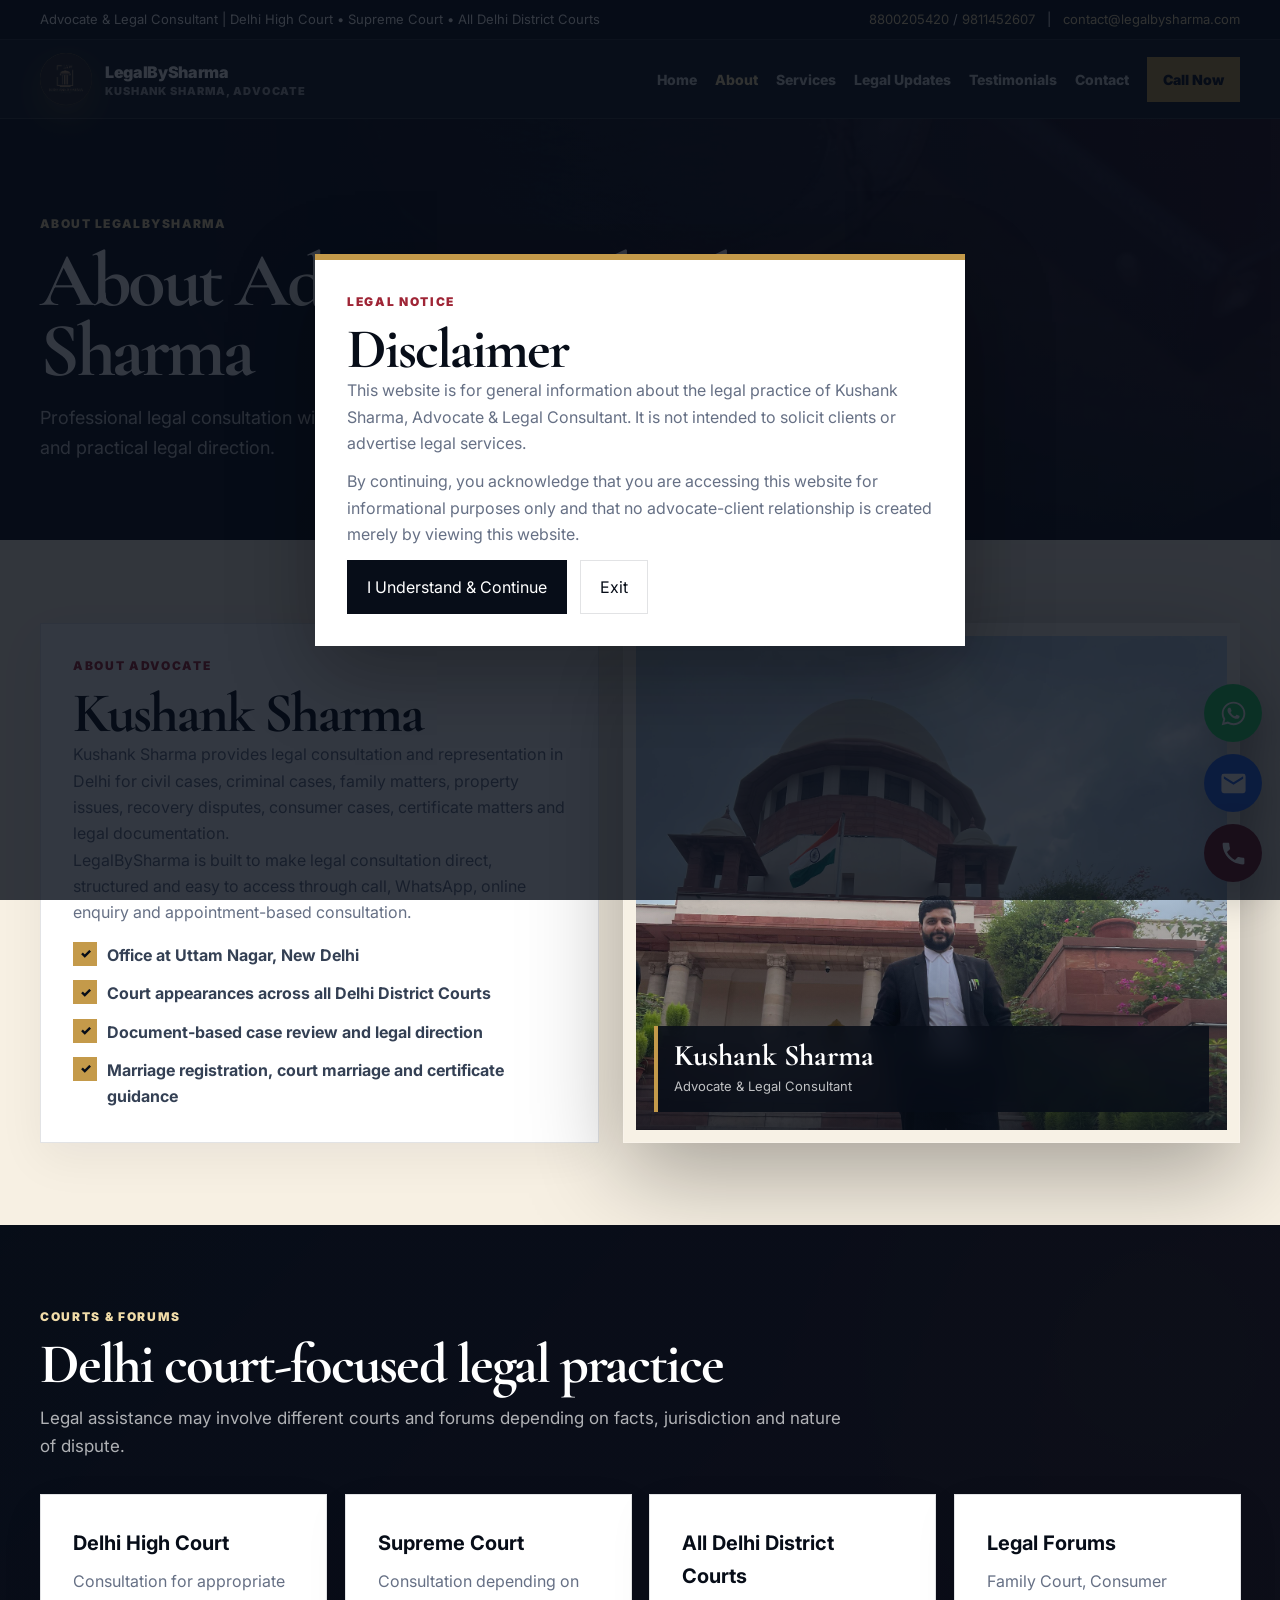
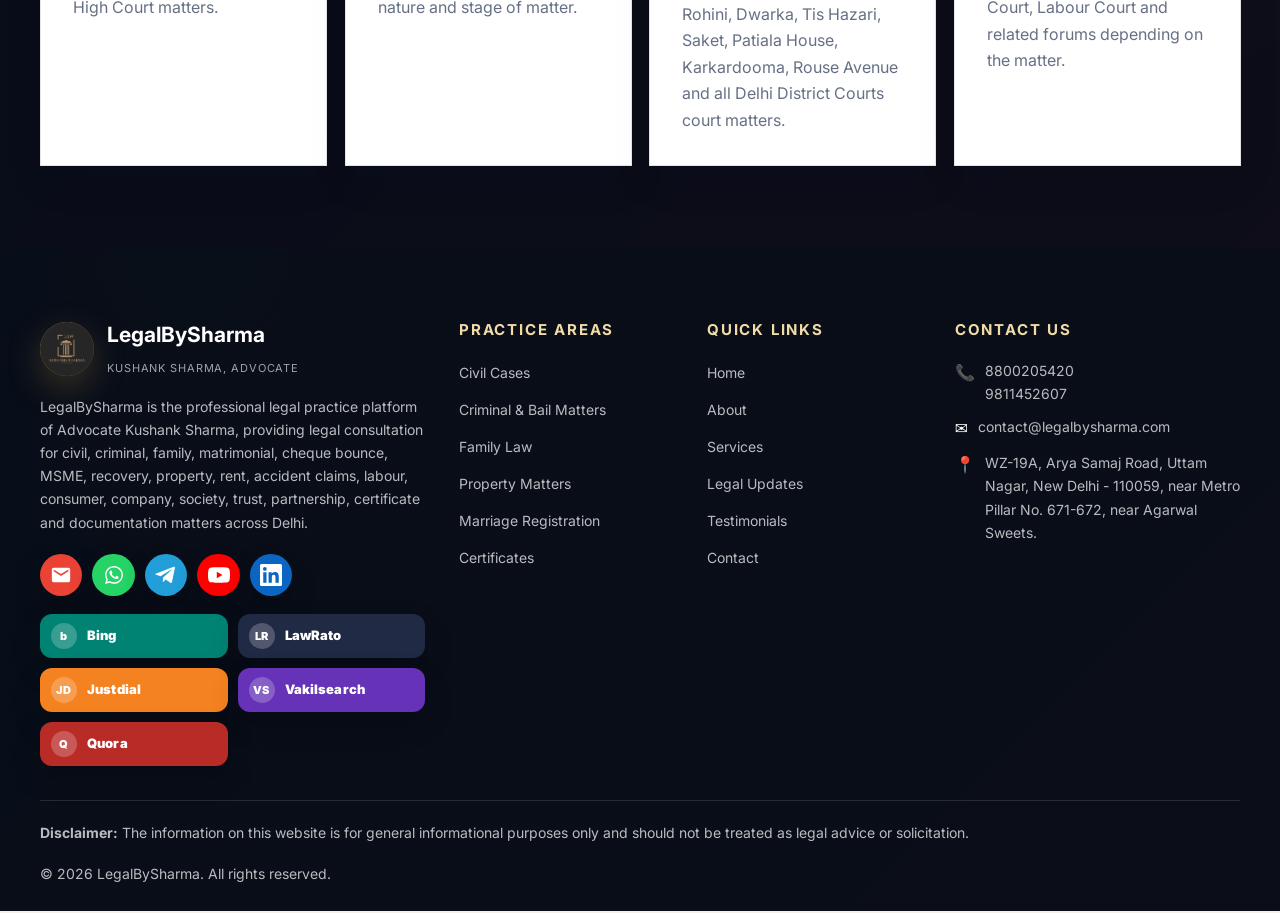
==== commit 807593e7: "Update about.html" ====
--- a/kushank-sharma-advocate1/about.html
+++ b/kushank-sharma-advocate1/about.html
@@ -60,54 +60,83 @@
     <p>Professional legal consultation with focus on document-based review, clear communication and practical legal direction.</p>
   </div>
 </section>
-<main><section><div class="container split"><div class="box"><div class="eyebrow">About Advocate</div><h2>Kushank Sharma</h2><p>Kushank Sharma provides legal consultation and representation in Delhi for civil cases, criminal cases, family matters, property issues, recovery disputes, consumer cases, certificate matters and legal documentation.</p><p>LegalBySharma is built to make legal consultation direct, structured and easy to access through call, WhatsApp, online enquiry and appointment-based consultation.</p><ul class="list"><li>Office at Uttam Nagar, New Delhi</li><li>Court appearances across all Delhi District Courts</li><li>Document-based case review and legal direction</li><li>Marriage registration, court marriage and certificate guidance</li></ul></div><aside class="advocate-hero-card float-soft" style="height:520px;width:100%"><div class="advocate-hero-photo"><img src="./images/kushank-sharma.jpeg" alt="Advocate Kushank Sharma"><div class="advocate-photo-badge"><strong>Kushank Sharma</strong><span>Advocate & Legal Consultant</span></div></div></aside></div></section><section class="dark-section"><div class="container"><div class="section-title"><div class="eyebrow" style="color:var(--gold2)">Courts & Forums</div><h2>Delhi court-focused legal practice</h2><p>Legal assistance may involve different courts and forums depending on facts, jurisdiction and nature of dispute.</p></div><div class="grid-4"><div class="mini-card"><b>Delhi High Court</b><p>Consultation for appropriate High Court matters.</p></div><div class="mini-card"><b>Supreme Court</b><p>Consultation depending on nature and stage of matter.</p></div><div class="mini-card"><b>All Delhi District Courts</b><p>Rohini, Dwarka, Tis Hazari, Saket, Patiala House, Karkardooma and Rouse Avenue court matters.</p></div><div class="mini-card"><b>Legal Forums</b><p>Family Court, Consumer Court, Labour Court and related forums depending on the matter.</p></div></div></div></section></main>
+<main><section><div class="container split"><div class="box"><div class="eyebrow">About Advocate</div><h2>Kushank Sharma</h2><p>Kushank Sharma provides legal consultation and representation in Delhi for civil cases, criminal cases, family matters, property issues, recovery disputes, consumer cases, certificate matters and legal documentation.</p><p>LegalBySharma is built to make legal consultation direct, structured and easy to access through call, WhatsApp, online enquiry and appointment-based consultation.</p><ul class="list"><li>Office at Uttam Nagar, New Delhi</li><li>Court appearances across all Delhi District Courts</li><li>Document-based case review and legal direction</li><li>Marriage registration, court marriage and certificate guidance</li></ul></div><aside class="advocate-hero-card float-soft" style="height:520px;width:100%"><div class="advocate-hero-photo"><img src="./images/kushank-sharma.jpeg" alt="Advocate Kushank Sharma"><div class="advocate-photo-badge"><strong>Kushank Sharma</strong><span>Advocate & Legal Consultant</span></div></div></aside></div></section><section class="dark-section"><div class="container"><div class="section-title"><div class="eyebrow" style="color:var(--gold2)">Courts & Forums</div><h2>Delhi court-focused legal practice</h2><p>Legal assistance may involve different courts and forums depending on facts, jurisdiction and nature of dispute.</p></div><div class="grid-4"><div class="mini-card"><b>Delhi High Court</b><p>Consultation for appropriate High Court matters.</p></div><div class="mini-card"><b>Supreme Court</b><p>Consultation depending on nature and stage of matter.</p></div><div class="mini-card"><b>All Delhi District Courts</b><p>Rohini, Dwarka, Tis Hazari, Saket, Patiala House, Karkardooma, Rouse Avenue and all Delhi District Courts court matters.</p></div><div class="mini-card"><b>Legal Forums</b><p>Family Court, Consumer Court, Labour Court and related forums depending on the matter.</p></div></div></div></section></main>
   <footer class="footer-premium">
-    <div class="container footer-top">
-      <div class="footer-col">
-        <div class="footer-logo">
-          <span class="footer-logo-icon"><img src="./images/icon.png?v=40" alt="LegalBySharma icon"></span>
-          <div><b>LegalBySharma</b><small>Kushank Sharma, Advocate</small></div>
-        </div>
-        <p>LegalBySharma is the professional legal practice platform of Advocate Kushank Sharma, providing legal consultation for civil, criminal, family, property, cheque bounce, recovery, consumer, certificate and documentation matters in Delhi.</p>
-        <div class="footer-socials">
-          <a class="social-icon" href="mailto:contact@legalbysharma.com" aria-label="Email LegalBySharma" title="Email">
-            <svg viewBox="0 0 24 24" aria-hidden="true"><path d="M3 5h18a1.5 1.5 0 0 1 1.5 1.5v11A1.5 1.5 0 0 1 21 19H3a1.5 1.5 0 0 1-1.5-1.5v-11A1.5 1.5 0 0 1 3 5Zm.8 2 8.2 5.45L20.2 7H3.8Zm16.7 10V8.85l-7.67 5.1a1.5 1.5 0 0 1-1.66 0L3.5 8.85V17h17Z"/></svg>
-          </a>
-          <a class="social-icon" href="https://t.me/legalbysharma" target="_blank" rel="noopener" aria-label="Telegram LegalBySharma" title="Telegram">
-            <svg viewBox="0 0 24 24" aria-hidden="true"><path d="M21.7 4.4 18.5 19.7c-.24 1.1-.88 1.36-1.78.84l-4.9-3.62-2.36 2.27c-.26.26-.48.48-.98.48l.35-4.98 9.07-8.2c.4-.35-.09-.55-.61-.2L6.08 13.35 1.25 11.84c-1.05-.33-1.07-1.05.22-1.55L20.35 3c.87-.32 1.63.2 1.35 1.4Z"/></svg>
-          </a>
-          <a class="social-icon" href="https://www.linkedin.com/" target="_blank" rel="noopener" aria-label="LinkedIn" title="LinkedIn">in</a>
-          <a class="social-icon" href="https://www.instagram.com/" target="_blank" rel="noopener" aria-label="Instagram" title="Instagram">
-            <svg viewBox="0 0 24 24" aria-hidden="true"><path d="M7.8 2h8.4A5.81 5.81 0 0 1 22 7.8v8.4A5.81 5.81 0 0 1 16.2 22H7.8A5.81 5.81 0 0 1 2 16.2V7.8A5.81 5.81 0 0 1 7.8 2Zm0 2A3.81 3.81 0 0 0 4 7.8v8.4A3.81 3.81 0 0 0 7.8 20h8.4a3.81 3.81 0 0 0 3.8-3.8V7.8A3.81 3.81 0 0 0 16.2 4H7.8Zm8.7 2.4a1.1 1.1 0 1 1 0 2.2 1.1 1.1 0 0 1 0-2.2ZM12 7.2A4.8 4.8 0 1 1 12 16.8 4.8 4.8 0 0 1 12 7.2Zm0 2A2.8 2.8 0 1 0 12 14.8 2.8 2.8 0 0 0 12 9.2Z"/></svg>
-          </a>
-        </div>
+  <div class="container footer-top">
+    <div class="footer-col footer-brand-col">
+      <div class="footer-logo">
+        <span class="footer-logo-icon"><img src="./images/icon.png?v=50" alt="LegalBySharma icon"></span>
+        <div><b>LegalBySharma</b><small>Kushank Sharma, Advocate</small></div>
       </div>
-      <div class="footer-col">
-        <h3>Practice Areas</h3>
-        <div class="footer-links">
-          <a href="services.html">Civil Cases</a><a href="services.html">Criminal & Bail Matters</a><a href="services.html">Family Law</a><a href="services.html">Property Matters</a><a href="services.html">Marriage Registration</a><a href="services.html">Certificates</a>
-        </div>
+      <p>LegalBySharma is the professional legal practice platform of Advocate Kushank Sharma, providing legal consultation for civil, criminal, family, matrimonial, cheque bounce, MSME, recovery, property, rent, accident claims, labour, consumer, company, society, trust, partnership, certificate and documentation matters across Delhi.</p>
+
+      <div class="footer-socials colorful-socials" aria-label="Contact and social platforms">
+        <a class="social-icon social-email" href="mailto:contact@legalbysharma.com" aria-label="Email LegalBySharma" title="Email">
+          <svg viewBox="0 0 24 24" aria-hidden="true"><path d="M20 4H4a2 2 0 0 0-2 2v12a2 2 0 0 0 2 2h16a2 2 0 0 0 2-2V6a2 2 0 0 0-2-2Zm0 4-8 5L4 8V6l8 5 8-5v2Z"/></svg>
+        </a>
+        <a class="social-icon social-whatsapp" href="https://wa.me/918800205420" target="_blank" rel="noopener" aria-label="WhatsApp LegalBySharma" title="WhatsApp">
+          <svg viewBox="0 0 32 32" aria-hidden="true"><path d="M16.03 3C8.86 3 3.05 8.82 3.05 15.98c0 2.28.6 4.51 1.74 6.47L3 29l6.71-1.76a12.92 12.92 0 0 0 6.32 1.62h.01c7.16 0 12.98-5.82 12.98-12.98C29.02 8.82 23.19 3 16.03 3Zm0 23.66c-2.02 0-3.99-.54-5.71-1.56l-.41-.24-3.98 1.04 1.06-3.88-.27-.43a10.7 10.7 0 0 1-1.65-5.61c0-6.05 4.92-10.97 10.97-10.97S27 9.93 27 15.98s-4.92 10.68-10.97 10.68Zm6.02-8.23c-.33-.17-1.96-.97-2.26-1.08-.3-.11-.52-.17-.74.17-.22.33-.85 1.08-1.04 1.3-.19.22-.38.25-.71.08-.33-.17-1.39-.51-2.64-1.63-.98-.87-1.64-1.95-1.83-2.28-.19-.33-.02-.51.14-.68.15-.15.33-.38.5-.57.17-.19.22-.33.33-.55.11-.22.06-.41-.03-.57-.08-.17-.74-1.79-1.01-2.45-.27-.64-.54-.55-.74-.56h-.63c-.22 0-.57.08-.87.41-.3.33-1.14 1.12-1.14 2.72s1.17 3.15 1.33 3.37c.17.22 2.3 3.51 5.57 4.92.78.34 1.39.54 1.86.69.78.25 1.49.21 2.05.13.63-.09 1.96-.8 2.24-1.57.28-.77.28-1.43.19-1.57-.08-.14-.3-.22-.63-.38Z"/></svg>
+        </a>
+        <a class="social-icon social-telegram" href="https://t.me/legalbysharma" target="_blank" rel="noopener" aria-label="Telegram LegalBySharma" title="Telegram">
+          <svg viewBox="0 0 24 24" aria-hidden="true"><path d="M21.7 4.4 18.5 19.7c-.24 1.1-.88 1.36-1.78.84l-4.9-3.62-2.36 2.27c-.26.26-.48.48-.98.48l.35-4.98 9.07-8.2c.4-.35-.09-.55-.61-.2L6.08 13.35 1.25 11.84c-1.05-.33-1.07-1.05.22-1.55L20.35 3c.87-.32 1.63.2 1.35 1.4Z"/></svg>
+        </a>
+        <a class="social-icon social-youtube" href="https://www.youtube.com/" target="_blank" rel="noopener" aria-label="YouTube" title="YouTube">
+          <svg viewBox="0 0 24 24" aria-hidden="true"><path d="M23.5 6.2a3 3 0 0 0-2.1-2.1C19.5 3.6 12 3.6 12 3.6s-7.5 0-9.4.5A3 3 0 0 0 .5 6.2 31 31 0 0 0 0 12a31 31 0 0 0 .5 5.8 3 3 0 0 0 2.1 2.1c1.9.5 9.4.5 9.4.5s7.5 0 9.4-.5a3 3 0 0 0 2.1-2.1A31 31 0 0 0 24 12a31 31 0 0 0-.5-5.8ZM9.6 15.5v-7l6.2 3.5-6.2 3.5Z"/></svg>
+        </a>
+        <a class="social-icon social-linkedin" href="https://www.linkedin.com/" target="_blank" rel="noopener" aria-label="LinkedIn" title="LinkedIn">
+          <svg viewBox="0 0 24 24" aria-hidden="true"><path d="M20.45 20.45h-3.56v-5.58c0-1.33-.02-3.04-1.85-3.04-1.85 0-2.14 1.45-2.14 2.94v5.68H9.34V9h3.42v1.56h.05c.48-.9 1.64-1.85 3.38-1.85 3.61 0 4.28 2.38 4.28 5.47v6.27ZM5.32 7.43a2.07 2.07 0 1 1 0-4.14 2.07 2.07 0 0 1 0 4.14Zm1.78 13.02H3.54V9H7.1v11.45ZM22.23 0H1.77C.8 0 0 .78 0 1.74v20.52C0 23.22.8 24 1.77 24h20.46c.98 0 1.77-.78 1.77-1.74V1.74C24 .78 23.2 0 22.23 0Z"/></svg>
+        </a>
       </div>
-      <div class="footer-col">
-        <h3>Quick Links</h3>
-        <div class="footer-links">
-          <a href="index.html">Home</a><a href="about.html">About</a><a href="services.html">Services</a><a href="legal-updates.html">Legal Updates</a><a href="testimonials.html">Testimonials</a><a href="contact.html">Contact</a>
-        </div>
-      </div>
-      <div class="footer-col">
-        <h3>Contact Us</h3>
-        <div class="footer-contact">
-          <div><span>📞</span><p><a href="tel:+918800205420">8800205420</a><br><a href="tel:+919811452607">9811452607</a></p></div>
-          <div><span>✉️</span><p><a href="mailto:contact@legalbysharma.com">contact@legalbysharma.com</a></p></div>
-          <div><span>📍</span><p>WZ-19A, Arya Samaj Road, Uttam Nagar, New Delhi - 110059, near Metro Pillar No. 671-672, near Agarwal Sweets.</p></div>
-        </div>
+
+      <div class="platform-links colorful-platforms" aria-label="Online legal and business profiles">
+        <a class="platform-link platform-bing" href="https://www.bing.com/maps" target="_blank" rel="noopener"><span class="platform-mark">b</span><span>Bing</span></a>
+        <a class="platform-link platform-lawrato" href="https://www.lawrato.com/" target="_blank" rel="noopener"><span class="platform-mark">LR</span><span>LawRato</span></a>
+        <a class="platform-link platform-justdial" href="https://www.justdial.com/" target="_blank" rel="noopener"><span class="platform-mark">JD</span><span>Justdial</span></a>
+        <a class="platform-link platform-vakil" href="https://vakilsearch.com/" target="_blank" rel="noopener"><span class="platform-mark">VS</span><span>Vakilsearch</span></a>
+        <a class="platform-link platform-quora" href="https://www.quora.com/" target="_blank" rel="noopener"><span class="platform-mark">Q</span><span>Quora</span></a>
       </div>
     </div>
-    <div class="container footer-bottom">
-      <p><b>Disclaimer:</b> The information on this website is for general informational purposes only and should not be treated as legal advice or solicitation.</p>
-      <p>© <span id="year"></span> LegalBySharma. All rights reserved.</p>
+
+    <div class="footer-col">
+      <h3>Practice Areas</h3>
+      <div class="footer-links">
+        <a href="services.html">Civil Cases</a>
+        <a href="services.html">Criminal & Bail Matters</a>
+        <a href="services.html">Family Law</a>
+        <a href="services.html">Property Matters</a>
+        <a href="services.html">Marriage Registration</a>
+        <a href="services.html">Certificates</a>
+      </div>
     </div>
-  </footer>
+
+    <div class="footer-col">
+      <h3>Quick Links</h3>
+      <div class="footer-links">
+        <a href="index.html">Home</a>
+        <a href="about.html">About</a>
+        <a href="services.html">Services</a>
+        <a href="legal-updates.html">Legal Updates</a>
+        <a href="testimonials.html">Testimonials</a>
+        <a href="contact.html">Contact</a>
+      </div>
+    </div>
+
+    <div class="footer-col">
+      <h3>Contact Us</h3>
+      <div class="footer-contact">
+        <div><span>📞</span><p><a href="tel:+918800205420">8800205420</a><br><a href="tel:+919811452607">9811452607</a></p></div>
+        <div><span>✉️</span><p><a href="mailto:contact@legalbysharma.com">contact@legalbysharma.com</a></p></div>
+        <div><span>📍</span><p>WZ-19A, Arya Samaj Road, Uttam Nagar, New Delhi - 110059, near Metro Pillar No. 671-672, near Agarwal Sweets.</p></div>
+      </div>
+    </div>
+  </div>
+
+  <div class="container footer-bottom">
+    <p><b>Disclaimer:</b> The information on this website is for general informational purposes only and should not be treated as legal advice or solicitation.</p>
+    <p>© <span id="year"></span> LegalBySharma. All rights reserved.</p>
+  </div>
+</footer>
+
 
   <div class="floating">
     <a class="float-btn whatsapp" href="https://wa.me/918800205420?text=Hello%20Advocate%20Kushank%20Sharma%2C%20I%20need%20legal%20consultation." target="_blank" aria-label="WhatsApp">
@@ -121,6 +150,6 @@
     </a>
   </div>
 
-  <script src="./script.js?v=40"></script>
+  <script src="./script.js?v=50"></script>
 </body>
 </html>
--- a/kushank-sharma-advocate1/style.css
+++ b/kushank-sharma-advocate1/style.css
@@ -6,7 +6,7 @@
 .hero-bottom{background:#fff;color:var(--ink);box-shadow:0 -22px 70px rgba(0,0,0,.12)}.stats{display:grid;grid-template-columns:repeat(4,1fr)}.stat{padding:28px;border-right:1px solid var(--border)}.stat:last-child{border-right:0}.stat strong{display:block;color:var(--maroon);font-family:"Cormorant Garamond";font-size:34px;line-height:1;margin-bottom:7px}.stat span{color:var(--muted);text-transform:uppercase;letter-spacing:.08em;font-size:12px;font-weight:900}
 section{padding:82px 0}.section-title{max-width:820px;margin-bottom:34px}.eyebrow{color:var(--maroon2);text-transform:uppercase;letter-spacing:.14em;font-size:12px;font-weight:950;margin-bottom:9px}h2{color:var(--dark);font-size:clamp(36px,4.4vw,58px);line-height:1;letter-spacing:-.035em;font-weight:700}.section-title p{color:var(--muted);margin-top:12px;font-size:17px}.grid-3{display:grid;grid-template-columns:repeat(3,1fr);gap:18px}.grid-4{display:grid;grid-template-columns:repeat(4,1fr);gap:18px}.split{display:grid;grid-template-columns:.95fr 1.05fr;gap:24px;align-items:stretch}.practice-card,.mini-card,.box,.article-card{background:#fff;border:1px solid var(--border);box-shadow:0 16px 44px rgba(16,24,40,.06)}.practice-card,.article-card{padding:28px;min-height:220px;position:relative;overflow:hidden;transition:.22s ease}.practice-card::before,.article-card::before{content:"";position:absolute;left:0;top:0;width:4px;height:100%;background:var(--gold)}.practice-card:hover,.article-card:hover{transform:translateY(-6px);box-shadow:0 26px 60px rgba(16,24,40,.12)}.practice-icon{width:48px;height:48px;display:grid;place-items:center;background:var(--dark);color:var(--gold2);margin-bottom:16px;font-size:22px}.practice-card h3,.article-card h3{color:var(--dark);font-size:26px;line-height:1.05;margin-bottom:10px}.practice-card p,.mini-card p,.box p,.article-card p{color:var(--muted)}.box,.mini-card,.court-panel{padding:32px}.box h3,.court-panel h3{color:var(--dark);font-size:38px;line-height:1;margin-bottom:12px}.dark-section{background:linear-gradient(rgba(7,13,24,.94),rgba(7,13,24,.94)),radial-gradient(circle at 90% 20%,rgba(196,154,74,.23),transparent 30%),linear-gradient(135deg,var(--dark),var(--maroon));color:#fff}.dark-section h2{color:#fff}.dark-section .section-title p{color:rgba(255,255,255,.68)}.dark-section .mini-card{background:#fff;color:var(--ink)}.offer-box{display:grid;grid-template-columns:1fr .72fr;gap:28px;background:rgba(255,255,255,.06);border:1px solid rgba(255,255,255,.14);padding:32px}.offer-main{border-left:5px solid var(--gold);padding-left:22px}.price{display:inline-flex;background:var(--gold);color:var(--dark);padding:10px 16px;font-weight:1000;font-size:24px;margin:12px 0 18px}.offer-list{display:grid;gap:12px;margin-top:18px}.offer-list div{background:rgba(255,255,255,.08);border:1px solid rgba(255,255,255,.12);padding:12px 14px;font-weight:850}.offer-side{background:#fff;color:var(--ink);padding:26px;display:grid;align-content:center;gap:14px}.offer-side strong{font-family:"Cormorant Garamond";font-size:46px;line-height:1;color:var(--maroon)}.qr-card{display:flex;align-items:center;gap:14px;background:#f7f0e3;border:1px solid rgba(16,24,40,.12);padding:14px;margin:6px 0;width:100%;min-height:126px}.qr-image-box{width:104px;height:104px;flex:0 0 104px;background:#fff;border:1px solid rgba(16,24,40,.14);padding:7px;display:grid;place-items:center}.qr-image-box img{width:100%!important;height:100%!important;object-fit:contain!important}.qr-text b{display:block;color:var(--dark);font-size:17px;margin-bottom:4px}.qr-text span{display:block;color:var(--muted);font-size:13px;line-height:1.35}.court-panel{background:var(--dark);color:#fff;border-left:6px solid var(--gold);box-shadow:var(--shadow)}.court-panel h3{color:#fff}.court-panel p{color:rgba(255,255,255,.7);margin-bottom:18px}.court-tags{display:flex;flex-wrap:wrap;gap:10px}.court-tags span{background:rgba(255,255,255,.07);border:1px solid rgba(255,255,255,.13);padding:9px 12px;color:rgba(255,255,255,.88);font-size:13px;font-weight:850}.mini-card b{display:block;color:var(--dark);font-size:20px;margin-bottom:8px}.tag{display:inline-flex;background:#f0e2c2;color:var(--dark);padding:6px 9px;font-size:12px;font-weight:950;margin-bottom:12px}.stars{color:var(--gold);font-size:18px;margin-bottom:10px}.list{display:grid;gap:12px;margin-top:16px}.list li{list-style:none;display:flex;gap:10px;color:#344054;font-weight:700}.list li::before{content:"✓";width:24px;height:24px;flex:0 0 24px;display:grid;place-items:center;background:var(--gold);color:var(--dark);font-weight:1000;font-size:13px}.map-grid{display:grid;grid-template-columns:.9fr 1.1fr;gap:24px;align-items:stretch}iframe{width:100%;height:430px;border:0;box-shadow:0 16px 44px rgba(16,24,40,.08)}details{background:#fff;border:1px solid var(--border);padding:18px 20px;box-shadow:0 10px 30px rgba(16,24,40,.04);margin-bottom:12px}summary{cursor:pointer;color:var(--dark);font-weight:950}details p{color:var(--muted);margin-top:10px}.contact-grid{display:grid;grid-template-columns:1fr .9fr;gap:24px;align-items:start}.contact-row{display:flex;gap:12px;border-bottom:1px solid var(--border);padding:15px 0}.contact-row:last-child{border-bottom:0}.contact-row b{display:block;color:var(--dark)}.contact-row span{color:var(--muted)}form{display:grid;gap:12px}input,select,textarea{width:100%;padding:14px 15px;border:1px solid var(--border);background:#fff;color:var(--ink);font:inherit;outline:none}textarea{min-height:116px;resize:vertical}input:focus,select:focus,textarea:focus{border-color:var(--gold);box-shadow:0 0 0 4px rgba(196,154,74,.15)}
 .page-hero{position:relative;background:var(--dark);color:#fff;padding:95px 0 78px;overflow:hidden}.page-hero-bg{position:absolute;inset:0;background:linear-gradient(135deg,rgba(7,13,24,.95),rgba(113,22,37,.65)),url('./images/legal-2.jpg') center/cover;opacity:.95}.page-hero .container{position:relative;z-index:2}.page-hero h1{max-width:850px}.breadcrumb{color:var(--gold2);font-weight:900;text-transform:uppercase;letter-spacing:.12em;font-size:12px;margin-bottom:12px}.page-hero p{max-width:760px;color:rgba(255,255,255,.78);font-size:18px}.service-detail{display:grid;gap:18px}.service-detail .article-card{min-height:unset}.large-cta{background:var(--dark);color:#fff;border-left:6px solid var(--gold);padding:36px;display:grid;grid-template-columns:1fr auto;gap:20px;align-items:center;box-shadow:var(--shadow)}.large-cta h2{color:#fff;margin-bottom:8px}.large-cta p{color:rgba(255,255,255,.72)}
-.footer-premium{background:linear-gradient(rgba(7,13,24,.96),rgba(7,13,24,.96)),radial-gradient(circle at 15% 0%,rgba(196,154,74,.22),transparent 35%),linear-gradient(135deg,var(--dark),var(--maroon));color:#fff;padding:70px 0 26px}.footer-top{display:grid;grid-template-columns:1.3fr .8fr .8fr .9fr;gap:34px;padding-bottom:34px;border-bottom:1px solid rgba(255,255,255,.12)}.footer-logo{display:flex;align-items:center;gap:13px;margin-bottom:16px}.footer-logo-icon{width:54px;height:54px}.footer-logo b{display:block;color:#fff;font-size:21px}.footer-logo small{color:rgba(255,255,255,.62);text-transform:uppercase;letter-spacing:.08em;font-size:11px}.footer-premium p,.footer-premium a{color:rgba(255,255,255,.72);font-size:14px}.footer-premium a:hover{color:var(--gold2)}.footer-col h3{color:var(--gold2);font-family:Inter,sans-serif;font-size:15px;text-transform:uppercase;letter-spacing:.12em;margin-bottom:16px}.footer-links,.footer-contact{display:grid;gap:10px}.footer-contact div{display:flex;gap:10px;align-items:flex-start}.footer-socials{display:flex;flex-wrap:wrap;gap:9px;margin-top:18px}.footer-socials a{width:38px;height:38px;display:grid;place-items:center;border:1px solid rgba(255,255,255,.16);background:rgba(255,255,255,.06);color:#fff;font-weight:950}.footer-bottom{padding-top:20px;display:flex;justify-content:space-between;gap:18px;flex-wrap:wrap;color:rgba(255,255,255,.55);font-size:13px}.floating{position:fixed;right:18px;bottom:18px;z-index:120;display:grid;gap:12px}.float-btn{width:58px;height:58px;display:grid;place-items:center;color:#fff;box-shadow:0 18px 40px rgba(0,0,0,.25);transition:.22s ease;border-radius:50%}.float-btn:hover{transform:translateY(-3px)}.float-btn svg{width:29px;height:29px;fill:currentColor}.whatsapp{background:var(--green)}.call{background:var(--maroon)}.disclaimer{position:fixed;inset:0;background:rgba(7,13,24,.82);z-index:999;display:grid;place-items:center;padding:18px}.disclaimer-box{background:#fff;width:min(650px,100%);padding:32px;box-shadow:0 28px 80px rgba(0,0,0,.32);border-top:6px solid var(--gold)}.disclaimer-box p{color:var(--muted);margin-bottom:12px}.hidden{display:none!important}
+.footer-premium{background:linear-gradient(rgba(7,13,24,.96),rgba(7,13,24,.96)),radial-gradient(circle at 15% 0%,rgba(196,154,74,.22),transparent 35%),linear-gradient(135deg,var(--dark),var(--maroon));color:#fff;padding:70px 0 26px}.footer-top{display:grid;grid-template-columns:1.3fr .8fr .8fr .9fr;gap:34px;padding-bottom:34px;border-bottom:1px solid rgba(255,255,255,.12)}.footer-logo{display:flex;align-items:center;gap:13px;margin-bottom:16px}.footer-logo-icon{width:54px;height:54px}.footer-logo b{display:block;color:#fff;font-size:21px}.footer-logo small{color:rgba(255,255,255,.62);text-transform:uppercase;letter-spacing:.08em;font-size:11px}.footer-premium p,.footer-premium a{color:rgba(255,255,255,.72);font-size:14px}.footer-premium a:hover{color:var(--gold2)}.footer-col h3{color:var(--gold2);font-family:Inter,sans-serif;font-size:15px;text-transform:uppercase;letter-spacing:.12em;margin-bottom:16px}.footer-links,.footer-contact{display:grid;gap:10px}.footer-contact div{display:flex;gap:10px;align-items:flex-start}.footer-socials{display:flex;flex-wrap:wrap;gap:9px;margin-top:18px}.footer-socials a{width:38px;height:38px;display:grid;place-items:center;border:1px solid rgba(255,255,255,.16);background:rgba(255,255,255,.06);color:#fff;font-weight:950}.footer-bottom{padding-top:20px;display:flex;justify-content:space-between;gap:18px;flex-wrap:wrap;color:rgba(255,255,255,.55);font-size:13px}.floating{position:fixed;right:18px;bottom:18px;z-index:120;display:grid;gap:12px}.float-btn{width:58px;height:58px;display:grid;place-items:center;color:#fff;box-shadow:0 18px 40px rgba(0,0,0,.25);transition:.22s ease;border-radius:50%}.float-btn:hover{transform:translateY(-3px)}.float-btn svg{width:29px;height:29px;fill:currentColor}.whatsapp{background:var(--green)}.email{background:#2563eb}.call{background:var(--maroon)}.disclaimer{position:fixed;inset:0;background:rgba(7,13,24,.82);z-index:999;display:grid;place-items:center;padding:18px}.disclaimer-box{background:#fff;width:min(650px,100%);padding:32px;box-shadow:0 28px 80px rgba(0,0,0,.32);border-top:6px solid var(--gold)}.disclaimer-box p{color:var(--muted);margin-bottom:12px}.hidden{display:none!important}
 .reveal{opacity:0;transform:translateY(38px);transition:opacity .8s ease,transform .8s ease;will-change:opacity,transform}.reveal.show{opacity:1;transform:translateY(0)}.float-card{transition:transform .28s ease,box-shadow .28s ease}.float-card:hover{transform:translateY(-8px);box-shadow:0 28px 70px rgba(16,24,40,.14)}.float-soft{animation:floatSoft 4.8s ease-in-out infinite}@keyframes floatSoft{0%,100%{transform:translateY(0)}50%{transform:translateY(-10px)}}
 @media(max-width:980px){.menu{display:inline-flex}nav{display:none;position:absolute;top:78px;left:14px;right:14px;background:linear-gradient(180deg,rgba(16,24,39,.98),rgba(7,13,24,.98));flex-direction:column;align-items:stretch;padding:14px;border:1px solid rgba(255,255,255,.12);box-shadow:0 24px 70px rgba(0,0,0,.35);backdrop-filter:blur(16px)}nav.open{display:flex}nav a{padding:14px 15px;border-bottom:1px solid rgba(255,255,255,.08);color:rgba(255,255,255,.86);font-size:14px;font-weight:850}.nav-call{margin-top:8px;text-align:center}.hero-content{grid-template-columns:1fr;padding:105px 0 86px;gap:24px;align-items:center}.hero-copy{max-width:100%;height:auto;display:block}.advocate-hero-card{max-width:420px;width:100%;height:auto;margin:0 auto}.advocate-hero-photo{height:460px}.split,.offer-box,.map-grid,.contact-grid,.large-cta{grid-template-columns:1fr}.stats,.grid-4,.grid-3{grid-template-columns:repeat(2,1fr)}.footer-top{grid-template-columns:1fr 1fr}}
 @media(max-width:640px){.container{width:min(100% - 22px,1200px)}.top-strip{display:none}.nav{height:62px}.brand{gap:9px;font-size:14px}.brand-icon{width:39px;height:39px}.brand small{font-size:9px}nav{top:62px;left:12px;right:12px;padding:12px}.hero{min-height:auto}.hero-content{min-height:auto;grid-template-columns:1fr;padding:34px 0 74px;gap:14px}.hero-copy{padding:20px 16px;border-left-width:4px;background:rgba(7,13,24,.68);display:block}.label{font-size:9px;letter-spacing:.08em;padding:6px 9px;margin-bottom:12px}h1{font-size:36px;line-height:.96;margin-bottom:12px}.hero-text{font-size:13px;line-height:1.5;margin-bottom:12px}.hero-trust-line{font-size:12.5px;line-height:1.45;margin-bottom:14px;padding-left:10px}.hero-actions{display:grid;grid-template-columns:1fr 1fr;gap:8px;margin-bottom:12px}.hero-actions .btn{width:100%;min-height:42px;padding:9px 8px;font-size:12px}.trust-row span{font-size:10.5px;padding:5px 7px}.advocate-hero-card{max-width:345px;width:100%;height:auto;padding:9px;margin:0 auto}.advocate-hero-photo{height:370px}.advocate-hero-photo img{object-position:center 14%}.stats,.grid-4,.grid-3,.footer-top{grid-template-columns:1fr}.stat{padding:18px;border-right:0;border-bottom:1px solid var(--border)}section{padding:50px 0}h2{font-size:33px}.practice-card,.mini-card,.box,.court-panel{padding:20px}.offer-box{padding:18px}.qr-card{gap:10px;padding:10px;min-height:98px}.qr-image-box{width:78px;height:78px;flex:0 0 78px;padding:5px}iframe{height:300px}.footer-premium{padding:50px 0 26px}.footer-bottom{display:grid;gap:12px}.floating{right:12px;bottom:13px;gap:8px}.float-btn{width:45px;height:45px}.float-btn svg{width:22px;height:22px}}
@@ -28,3 +28,75 @@
 .review-card{background:#fff;border:1px solid var(--border);padding:26px;box-shadow:0 16px 44px rgba(16,24,40,.06);position:relative;overflow:hidden}.review-card:before{content:'“';position:absolute;right:18px;top:2px;font-family:'Cormorant Garamond';font-size:88px;line-height:1;color:rgba(196,154,74,.22)}
 .review-head{display:flex;justify-content:space-between;gap:14px;align-items:flex-start;margin-bottom:10px}.review-head b{color:var(--dark);display:block}.review-head small{color:var(--muted);font-weight:800}.stars{color:var(--gold);letter-spacing:1px;font-size:16px}.review-card p{color:var(--muted);position:relative;z-index:1}.review-rating-summary{background:var(--dark);color:#fff;border-left:6px solid var(--gold);padding:32px;box-shadow:var(--shadow)}.review-rating-summary h2{color:#fff}.review-rating-summary p{color:rgba(255,255,255,.72)}
 @media(max-width:640px){.featured-news,.review-rating-summary{padding:22px}.fee-compare{display:grid}.contact-chip{width:100%;justify-content:center}}
+
+/* Slider arrows and dots removed for a cleaner hero */
+.slider-controls,.slide-btn,.dot{display:none!important;}
+
+/* CLIENT REQUEST: spacious intro and cleaner actions */
+.intro-section{padding-top:76px}
+.intro-white-box{background:#fff;border:1px solid var(--border);border-left:6px solid var(--gold);padding:46px 48px;box-shadow:0 22px 64px rgba(16,24,40,.08);margin-bottom:24px}
+.intro-white-box h2{max-width:920px;margin-bottom:18px}
+.intro-white-box p{max-width:1040px;color:var(--muted);font-size:18px;line-height:1.85;margin-bottom:16px}
+.intro-actions{display:flex;flex-wrap:wrap;gap:13px;margin-top:26px}
+.btn-soft{background:#fff;color:var(--dark);border:1px solid var(--border)}
+.main-areas-full{padding:34px 36px}
+.main-areas-full .court-tags{gap:12px}
+.main-areas-full .court-tags span{padding:10px 13px}
+.large-cta .hero-actions{display:flex;flex-wrap:wrap}
+@media(max-width:640px){.intro-white-box{padding:25px 20px}.intro-white-box p{font-size:15px;line-height:1.7}.intro-actions{display:grid;grid-template-columns:1fr 1fr;gap:9px}.intro-actions .btn{width:100%;font-size:12px}.main-areas-full{padding:22px}}
+
+/* ONLINE PLATFORM ICONS + BUTTON ICONS */
+.platform-links{display:flex;flex-wrap:wrap;gap:8px;margin-top:18px}
+.platform-link{display:inline-flex;align-items:center;gap:7px;padding:8px 10px;border:1px solid rgba(255,255,255,.16);background:rgba(255,255,255,.06);color:#fff!important;font-size:12px!important;font-weight:850;letter-spacing:.01em}
+.platform-link:hover{background:var(--gold);color:var(--dark)!important;transform:translateY(-2px)}
+.platform-link .platform-mark{width:22px;height:22px;border-radius:50%;display:grid;place-items:center;background:rgba(255,255,255,.12);font-size:11px;font-weight:950;line-height:1}
+.platform-link:hover .platform-mark{background:rgba(7,13,24,.13)}
+.btn-icon{width:18px;height:18px;display:inline-grid;place-items:center;flex:0 0 18px}
+.btn-icon svg{width:18px;height:18px;fill:currentColor}
+.float-btn span{font-size:24px;line-height:1}
+@media(max-width:640px){.platform-links{gap:7px}.platform-link{font-size:11px!important;padding:7px 9px}.platform-link .platform-mark{width:20px;height:20px;font-size:10px}.btn-icon,.btn-icon svg{width:16px;height:16px}}
+
+/* FINAL FOOTER FIX: aligned layout + full color brand icons */
+.footer-top{
+  display:grid!important;
+  grid-template-columns:1.35fr .75fr .75fr 1fr!important;
+  gap:34px!important;
+  align-items:start!important;
+}
+.footer-brand-col{min-width:0!important;}
+.colorful-socials{display:flex!important;flex-wrap:wrap!important;gap:10px!important;margin-top:20px!important;}
+.colorful-socials .social-icon{
+  width:44px!important;height:44px!important;border-radius:50%!important;display:grid!important;place-items:center!important;
+  color:#fff!important;border:0!important;box-shadow:0 12px 26px rgba(0,0,0,.24)!important;transition:.22s ease!important;
+}
+.colorful-socials .social-icon svg{width:22px!important;height:22px!important;fill:currentColor!important;}
+.colorful-socials .social-icon:hover{transform:translateY(-4px)!important;filter:brightness(1.08)!important;color:#fff!important;}
+.social-email{background:#EA4335!important;}
+.social-whatsapp{background:#25D366!important;}
+.social-telegram{background:#229ED9!important;}
+.social-youtube{background:#FF0000!important;}
+.social-linkedin{background:#0A66C2!important;}
+
+.colorful-platforms{
+  display:grid!important;grid-template-columns:repeat(2,minmax(0,1fr))!important;gap:10px!important;margin-top:18px!important;max-width:430px!important;
+}
+.colorful-platforms .platform-link{
+  min-height:44px!important;display:flex!important;align-items:center!important;gap:10px!important;padding:9px 11px!important;
+  border:0!important;border-radius:12px!important;color:#fff!important;font-weight:950!important;font-size:13px!important;
+  box-shadow:0 12px 28px rgba(0,0,0,.22)!important;transition:.22s ease!important;
+}
+.colorful-platforms .platform-link:hover{transform:translateY(-3px)!important;filter:brightness(1.08)!important;color:#fff!important;}
+.colorful-platforms .platform-mark{
+  width:26px!important;height:26px!important;border-radius:50%!important;display:grid!important;place-items:center!important;
+  background:rgba(255,255,255,.22)!important;color:#fff!important;font-size:11px!important;font-weight:1000!important;line-height:1!important;
+}
+.platform-bing{background:#008373!important;}
+.platform-lawrato{background:#202A44!important;}
+.platform-justdial{background:#F58220!important;}
+.platform-vakil{background:#6532B8!important;}
+.platform-quora{background:#B92B27!important;}
+
+.footer-links a{display:block!important;padding:2px 0!important;}
+.footer-contact div{display:flex!important;gap:10px!important;align-items:flex-start!important;}
+@media(max-width:980px){.footer-top{grid-template-columns:1fr 1fr!important}.colorful-platforms{grid-template-columns:repeat(2,minmax(0,1fr))!important;}}
+@media(max-width:640px){.footer-top{grid-template-columns:1fr!important}.colorful-platforms{grid-template-columns:1fr!important;max-width:100%!important}.colorful-socials .social-icon{width:42px!important;height:42px!important}}
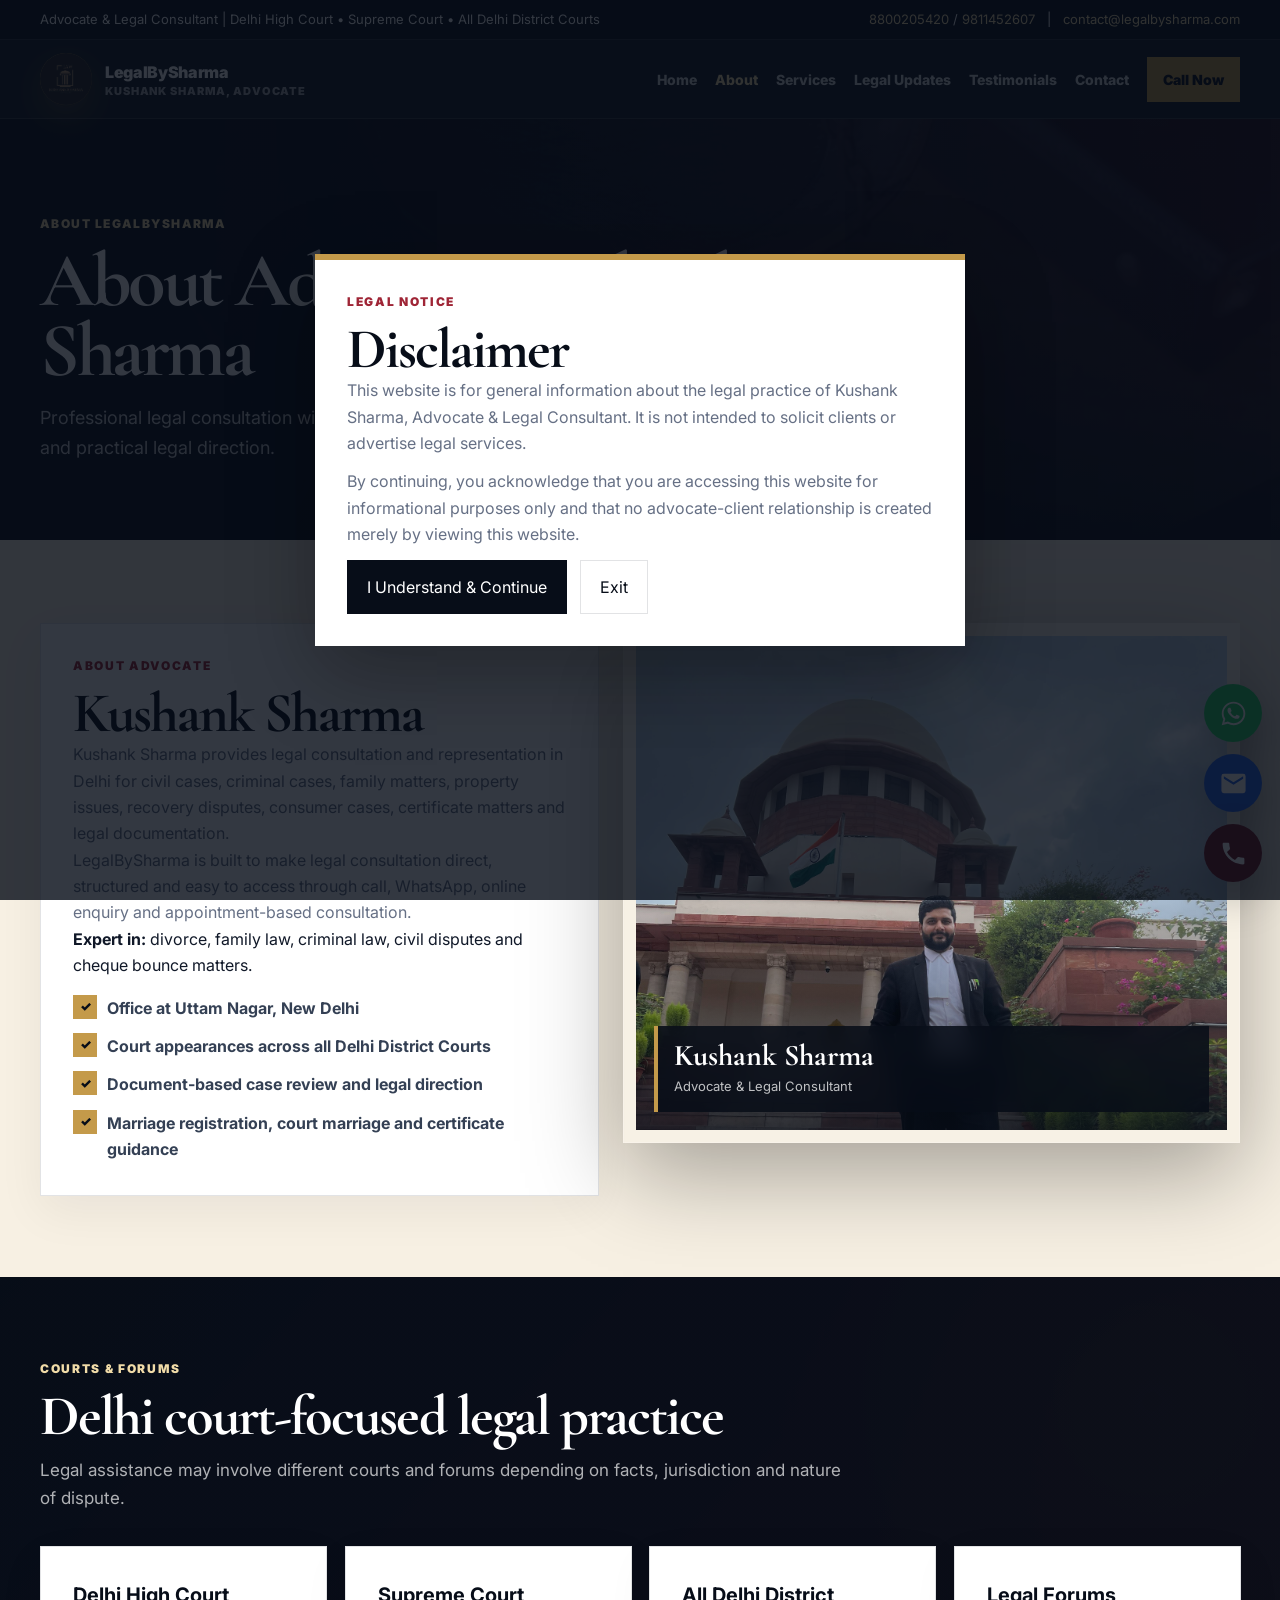
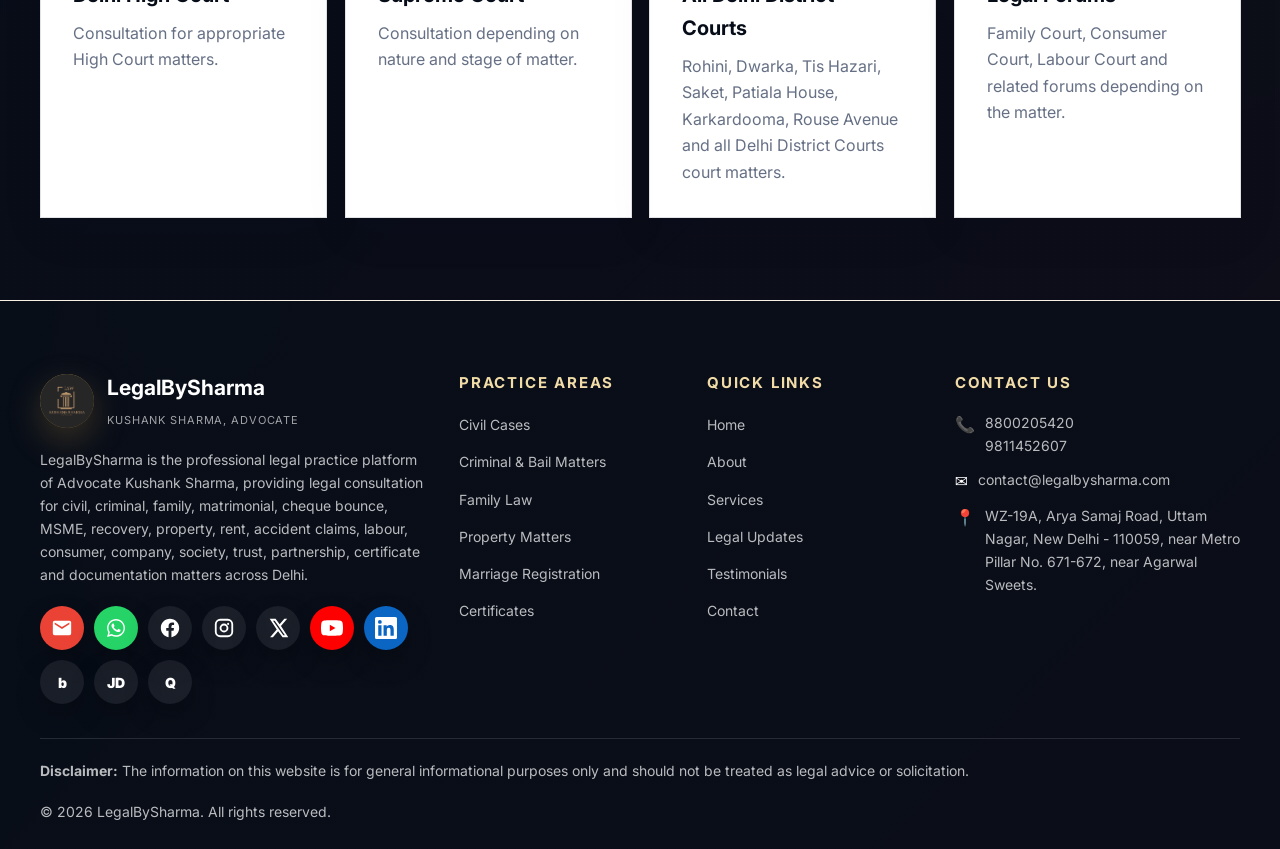
==== commit 3849506b: "Update about.html" ====
--- a/kushank-sharma-advocate1/about.html
+++ b/kushank-sharma-advocate1/about.html
@@ -60,7 +60,7 @@
     <p>Professional legal consultation with focus on document-based review, clear communication and practical legal direction.</p>
   </div>
 </section>
-<main><section><div class="container split"><div class="box"><div class="eyebrow">About Advocate</div><h2>Kushank Sharma</h2><p>Kushank Sharma provides legal consultation and representation in Delhi for civil cases, criminal cases, family matters, property issues, recovery disputes, consumer cases, certificate matters and legal documentation.</p><p>LegalBySharma is built to make legal consultation direct, structured and easy to access through call, WhatsApp, online enquiry and appointment-based consultation.</p><ul class="list"><li>Office at Uttam Nagar, New Delhi</li><li>Court appearances across all Delhi District Courts</li><li>Document-based case review and legal direction</li><li>Marriage registration, court marriage and certificate guidance</li></ul></div><aside class="advocate-hero-card float-soft" style="height:520px;width:100%"><div class="advocate-hero-photo"><img src="./images/kushank-sharma.jpeg" alt="Advocate Kushank Sharma"><div class="advocate-photo-badge"><strong>Kushank Sharma</strong><span>Advocate & Legal Consultant</span></div></div></aside></div></section><section class="dark-section"><div class="container"><div class="section-title"><div class="eyebrow" style="color:var(--gold2)">Courts & Forums</div><h2>Delhi court-focused legal practice</h2><p>Legal assistance may involve different courts and forums depending on facts, jurisdiction and nature of dispute.</p></div><div class="grid-4"><div class="mini-card"><b>Delhi High Court</b><p>Consultation for appropriate High Court matters.</p></div><div class="mini-card"><b>Supreme Court</b><p>Consultation depending on nature and stage of matter.</p></div><div class="mini-card"><b>All Delhi District Courts</b><p>Rohini, Dwarka, Tis Hazari, Saket, Patiala House, Karkardooma, Rouse Avenue and all Delhi District Courts court matters.</p></div><div class="mini-card"><b>Legal Forums</b><p>Family Court, Consumer Court, Labour Court and related forums depending on the matter.</p></div></div></div></section></main>
+<main><section><div class="container split"><div class="box"><div class="eyebrow">About Advocate</div><h2>Kushank Sharma</h2><p>Kushank Sharma provides legal consultation and representation in Delhi for civil cases, criminal cases, family matters, property issues, recovery disputes, consumer cases, certificate matters and legal documentation.</p><p>LegalBySharma is built to make legal consultation direct, structured and easy to access through call, WhatsApp, online enquiry and appointment-based consultation.</p><div class="expertise-note"><strong>Expert in:</strong> divorce, family law, criminal law, civil disputes and cheque bounce matters.</div><ul class="list"><li>Office at Uttam Nagar, New Delhi</li><li>Court appearances across all Delhi District Courts</li><li>Document-based case review and legal direction</li><li>Marriage registration, court marriage and certificate guidance</li></ul></div><aside class="advocate-hero-card float-soft" style="height:520px;width:100%"><div class="advocate-hero-photo"><img src="./images/kushank-sharma.jpeg" alt="Advocate Kushank Sharma"><div class="advocate-photo-badge"><strong>Kushank Sharma</strong><span>Advocate & Legal Consultant</span></div></div></aside></div></section><section class="dark-section"><div class="container"><div class="section-title"><div class="eyebrow" style="color:var(--gold2)">Courts & Forums</div><h2>Delhi court-focused legal practice</h2><p>Legal assistance may involve different courts and forums depending on facts, jurisdiction and nature of dispute.</p></div><div class="grid-4"><div class="mini-card"><b>Delhi High Court</b><p>Consultation for appropriate High Court matters.</p></div><div class="mini-card"><b>Supreme Court</b><p>Consultation depending on nature and stage of matter.</p></div><div class="mini-card"><b>All Delhi District Courts</b><p>Rohini, Dwarka, Tis Hazari, Saket, Patiala House, Karkardooma, Rouse Avenue and all Delhi District Courts court matters.</p></div><div class="mini-card"><b>Legal Forums</b><p>Family Court, Consumer Court, Labour Court and related forums depending on the matter.</p></div></div></div></section></main>
   <footer class="footer-premium">
   <div class="container footer-top">
     <div class="footer-col footer-brand-col">
@@ -77,23 +77,31 @@
         <a class="social-icon social-whatsapp" href="https://wa.me/918800205420" target="_blank" rel="noopener" aria-label="WhatsApp LegalBySharma" title="WhatsApp">
           <svg viewBox="0 0 32 32" aria-hidden="true"><path d="M16.03 3C8.86 3 3.05 8.82 3.05 15.98c0 2.28.6 4.51 1.74 6.47L3 29l6.71-1.76a12.92 12.92 0 0 0 6.32 1.62h.01c7.16 0 12.98-5.82 12.98-12.98C29.02 8.82 23.19 3 16.03 3Zm0 23.66c-2.02 0-3.99-.54-5.71-1.56l-.41-.24-3.98 1.04 1.06-3.88-.27-.43a10.7 10.7 0 0 1-1.65-5.61c0-6.05 4.92-10.97 10.97-10.97S27 9.93 27 15.98s-4.92 10.68-10.97 10.68Zm6.02-8.23c-.33-.17-1.96-.97-2.26-1.08-.3-.11-.52-.17-.74.17-.22.33-.85 1.08-1.04 1.3-.19.22-.38.25-.71.08-.33-.17-1.39-.51-2.64-1.63-.98-.87-1.64-1.95-1.83-2.28-.19-.33-.02-.51.14-.68.15-.15.33-.38.5-.57.17-.19.22-.33.33-.55.11-.22.06-.41-.03-.57-.08-.17-.74-1.79-1.01-2.45-.27-.64-.54-.55-.74-.56h-.63c-.22 0-.57.08-.87.41-.3.33-1.14 1.12-1.14 2.72s1.17 3.15 1.33 3.37c.17.22 2.3 3.51 5.57 4.92.78.34 1.39.54 1.86.69.78.25 1.49.21 2.05.13.63-.09 1.96-.8 2.24-1.57.28-.77.28-1.43.19-1.57-.08-.14-.3-.22-.63-.38Z"/></svg>
         </a>
-        <a class="social-icon social-telegram" href="https://t.me/legalbysharma" target="_blank" rel="noopener" aria-label="Telegram LegalBySharma" title="Telegram">
-          <svg viewBox="0 0 24 24" aria-hidden="true"><path d="M21.7 4.4 18.5 19.7c-.24 1.1-.88 1.36-1.78.84l-4.9-3.62-2.36 2.27c-.26.26-.48.48-.98.48l.35-4.98 9.07-8.2c.4-.35-.09-.55-.61-.2L6.08 13.35 1.25 11.84c-1.05-.33-1.07-1.05.22-1.55L20.35 3c.87-.32 1.63.2 1.35 1.4Z"/></svg>
+        <a class="social-icon social-facebook" href="https://www.facebook.com/profile.php?id=61591263667332" target="_blank" rel="noopener" aria-label="Facebook" title="Facebook">
+          <svg viewBox="0 0 24 24" aria-hidden="true"><path d="M22 12.06C22 6.48 17.52 2 11.94 2S2 6.48 2 12.06c0 5.02 3.66 9.18 8.44 9.94v-7.03H7.9v-2.91h2.54V9.84c0-2.5 1.49-3.89 3.77-3.89 1.09 0 2.24.2 2.24.2v2.46h-1.26c-1.24 0-1.63.77-1.63 1.56v1.89h2.78l-.44 2.91h-2.34V22C18.34 21.24 22 17.08 22 12.06Z"/></svg>
         </a>
-        <a class="social-icon social-youtube" href="https://www.youtube.com/" target="_blank" rel="noopener" aria-label="YouTube" title="YouTube">
+        <a class="social-icon social-instagram" href="https://www.instagram.com/legalbysharma/" target="_blank" rel="noopener" aria-label="Instagram" title="Instagram">
+          <svg viewBox="0 0 24 24" aria-hidden="true"><path d="M7.8 2h8.4A5.81 5.81 0 0 1 22 7.8v8.4A5.81 5.81 0 0 1 16.2 22H7.8A5.81 5.81 0 0 1 2 16.2V7.8A5.81 5.81 0 0 1 7.8 2Zm0 2A3.81 3.81 0 0 0 4 7.8v8.4A3.81 3.81 0 0 0 7.8 20h8.4a3.81 3.81 0 0 0 3.8-3.8V7.8A3.81 3.81 0 0 0 16.2 4H7.8Zm8.7 2.4a1.1 1.1 0 1 1 0 2.2 1.1 1.1 0 0 1 0-2.2ZM12 7.2A4.8 4.8 0 1 1 12 16.8 4.8 4.8 0 0 1 12 7.2Zm0 2A2.8 2.8 0 1 0 12 14.8 2.8 2.8 0 0 0 12 9.2Z"/></svg>
+        </a>
+        <a class="social-icon social-x" href="https://x.com/LegalbySharma" target="_blank" rel="noopener" aria-label="X" title="X">
+          <svg viewBox="0 0 24 24" aria-hidden="true"><path d="M18.9 2H22l-6.78 7.75L23.2 22h-6.24l-4.89-6.4L6.48 22H3.36l7.25-8.29L2.95 2h6.4l4.42 5.85L18.9 2Zm-1.1 17.85h1.72L8.4 4.04H6.55l11.25 15.81Z"/></svg>
+        </a>
+        <a class="social-icon social-youtube" href="https://www.youtube.com/@LegalBySharma" target="_blank" rel="noopener" aria-label="YouTube" title="YouTube">
           <svg viewBox="0 0 24 24" aria-hidden="true"><path d="M23.5 6.2a3 3 0 0 0-2.1-2.1C19.5 3.6 12 3.6 12 3.6s-7.5 0-9.4.5A3 3 0 0 0 .5 6.2 31 31 0 0 0 0 12a31 31 0 0 0 .5 5.8 3 3 0 0 0 2.1 2.1c1.9.5 9.4.5 9.4.5s7.5 0 9.4-.5a3 3 0 0 0 2.1-2.1A31 31 0 0 0 24 12a31 31 0 0 0-.5-5.8ZM9.6 15.5v-7l6.2 3.5-6.2 3.5Z"/></svg>
         </a>
-        <a class="social-icon social-linkedin" href="https://www.linkedin.com/" target="_blank" rel="noopener" aria-label="LinkedIn" title="LinkedIn">
+        <a class="social-icon social-linkedin" href="https://in.linkedin.com/in/advocate-kushank-sharma-434776100" target="_blank" rel="noopener" aria-label="LinkedIn" title="LinkedIn">
           <svg viewBox="0 0 24 24" aria-hidden="true"><path d="M20.45 20.45h-3.56v-5.58c0-1.33-.02-3.04-1.85-3.04-1.85 0-2.14 1.45-2.14 2.94v5.68H9.34V9h3.42v1.56h.05c.48-.9 1.64-1.85 3.38-1.85 3.61 0 4.28 2.38 4.28 5.47v6.27ZM5.32 7.43a2.07 2.07 0 1 1 0-4.14 2.07 2.07 0 0 1 0 4.14Zm1.78 13.02H3.54V9H7.1v11.45ZM22.23 0H1.77C.8 0 0 .78 0 1.74v20.52C0 23.22.8 24 1.77 24h20.46c.98 0 1.77-.78 1.77-1.74V1.74C24 .78 23.2 0 22.23 0Z"/></svg>
         </a>
-      </div>
 
-      <div class="platform-links colorful-platforms" aria-label="Online legal and business profiles">
-        <a class="platform-link platform-bing" href="https://www.bing.com/maps" target="_blank" rel="noopener"><span class="platform-mark">b</span><span>Bing</span></a>
-        <a class="platform-link platform-lawrato" href="https://www.lawrato.com/" target="_blank" rel="noopener"><span class="platform-mark">LR</span><span>LawRato</span></a>
-        <a class="platform-link platform-justdial" href="https://www.justdial.com/" target="_blank" rel="noopener"><span class="platform-mark">JD</span><span>Justdial</span></a>
-        <a class="platform-link platform-vakil" href="https://vakilsearch.com/" target="_blank" rel="noopener"><span class="platform-mark">VS</span><span>Vakilsearch</span></a>
-        <a class="platform-link platform-quora" href="https://www.quora.com/" target="_blank" rel="noopener"><span class="platform-mark">Q</span><span>Quora</span></a>
+        <a class="social-icon social-bing" href="https://www.bing.com/search?q=LegalBySharma+Advocate+Kushank+Sharma" target="_blank" rel="noopener" aria-label="Bing" title="Bing">
+          <span class="brand-letter">b</span>
+        </a>
+        <a class="social-icon social-justdial" href="https://jsdl.in/DT-23BRA6XH1C1" target="_blank" rel="noopener" aria-label="Justdial" title="Justdial">
+          <span class="brand-letter jd-letter">JD</span>
+        </a>
+        <a class="social-icon social-quora" href="https://www.quora.com/profile/Adv-Kushank-Sharma-1" target="_blank" rel="noopener" aria-label="Quora" title="Quora">
+          <span class="brand-letter">Q</span>
+        </a>
       </div>
     </div>
 
